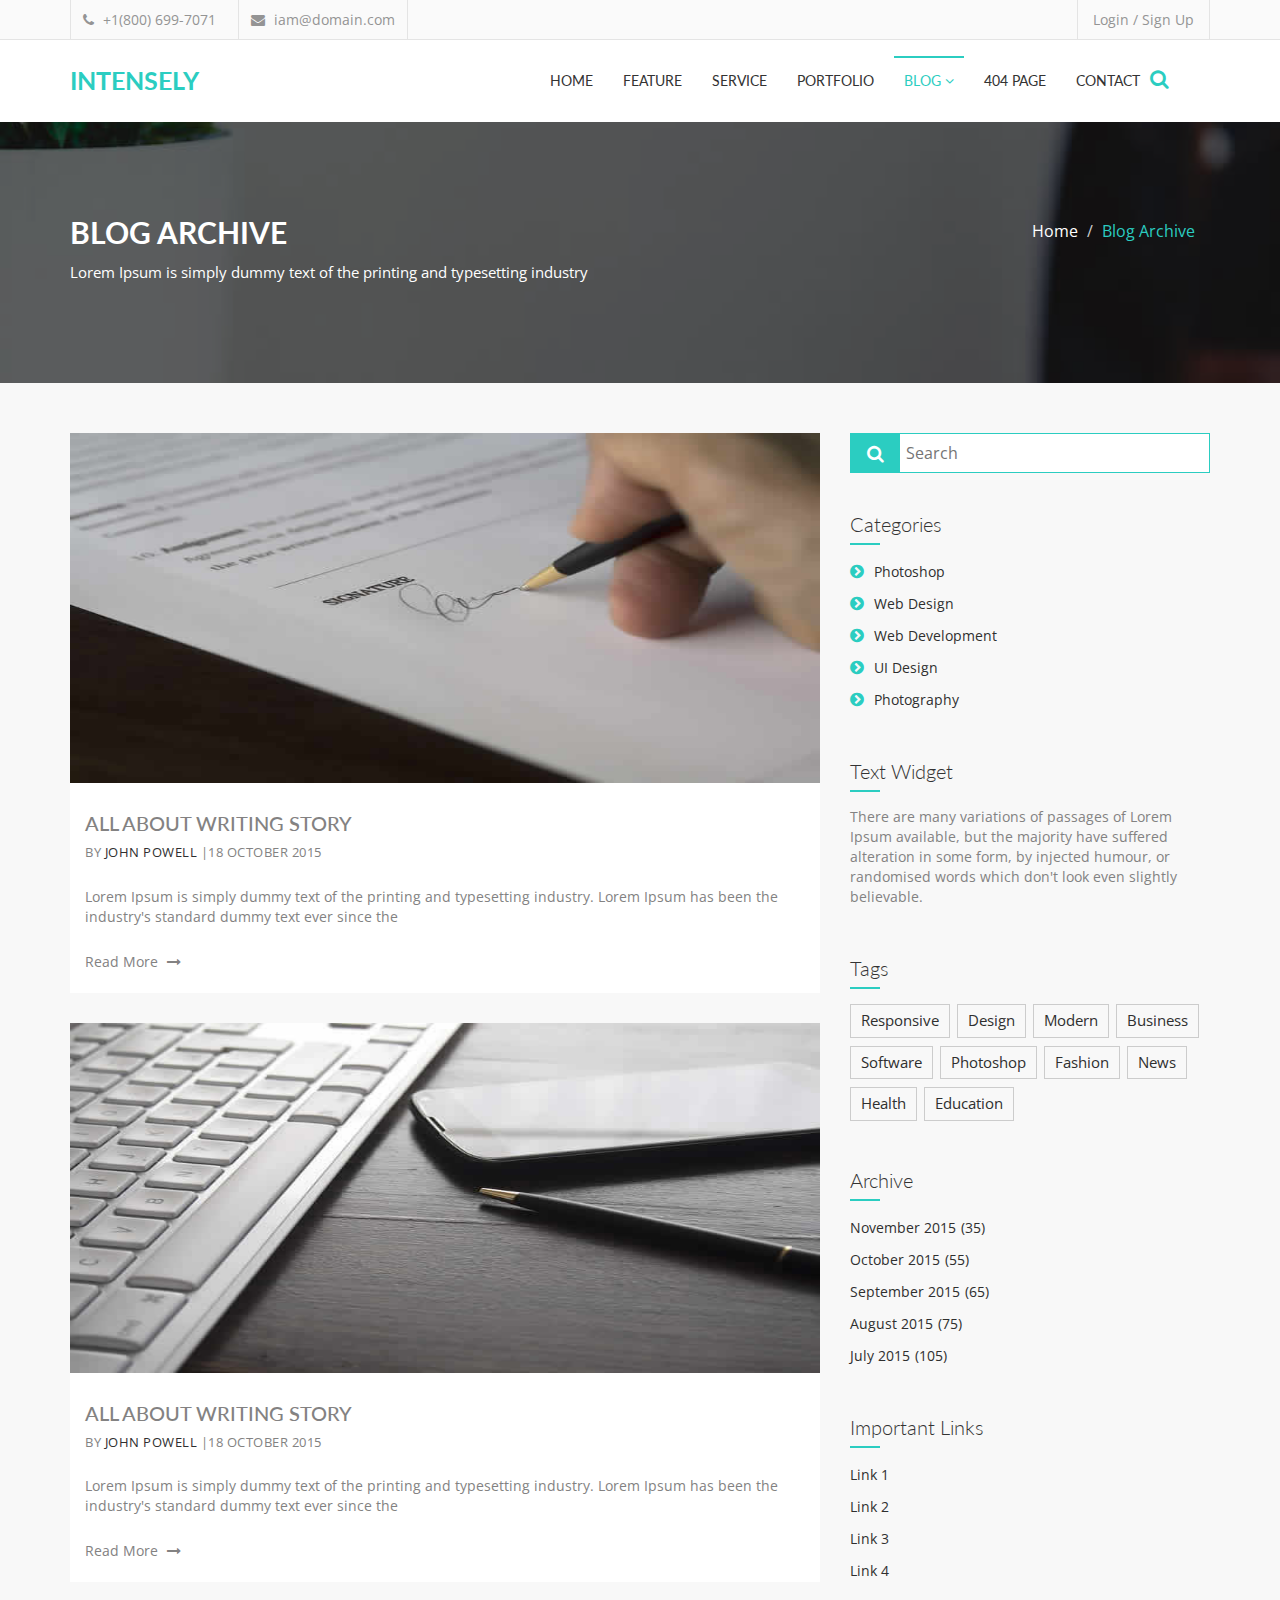
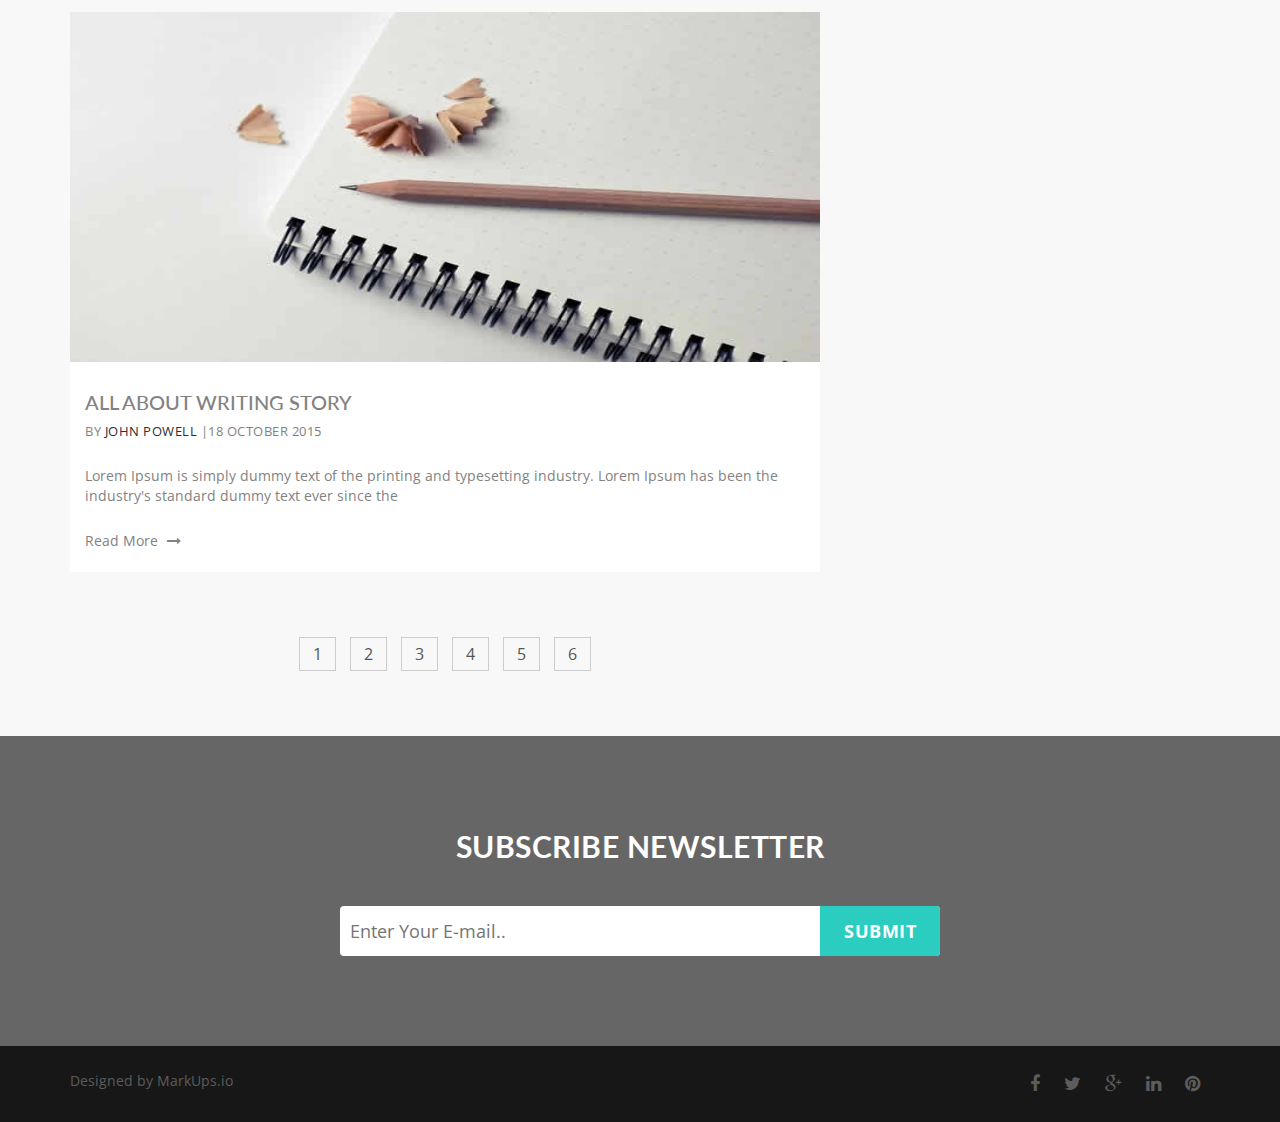
==== blog-archive.html @ a1b6e89f "Add files via upload" ====
<!DOCTYPE html>
<html lang="en">
  <head>
    <meta charset="utf-8">
    <meta http-equiv="X-UA-Compatible" content="IE=edge">
    <meta name="viewport" content="width=device-width, initial-scale=1">
    <!-- The above 3 meta tags *must* come first in the head; any other head content must come *after* these tags -->
    <title>Intensely : Blog Archive</title>
    <!-- Favicon -->
    <link rel="shortcut icon" type="image/icon" href="assets/images/favicon.ico"/>
    <!-- Font Awesome -->
    <link href="assets/css/font-awesome.css" rel="stylesheet">
    <!-- Bootstrap -->
    <link href="assets/css/bootstrap.css" rel="stylesheet">    
    <!-- Slick slider -->
    <link rel="stylesheet" type="text/css" href="assets/css/slick.css"/> 
    <!-- Fancybox slider -->
    <link rel="stylesheet" href="assets/css/jquery.fancybox.css" type="text/css" media="screen" /> 
    <!-- Animate css -->
    <link rel="stylesheet" type="text/css" href="assets/css/animate.css"/>  
    <!-- Bootstrap progressbar  -->
    <link rel="stylesheet" type="text/css" href="assets/css/bootstrap-progressbar-3.3.4.css"/> 
    <!-- Theme color -->
    <link id="switcher" href="assets/css/theme-color/default-theme.css" rel="stylesheet">

    <!-- Main Style -->
    <link href="style.css" rel="stylesheet">

    <!-- Fonts -->

    <!-- Open Sans for body font -->
    <link href='https://fonts.googleapis.com/css?family=Open+Sans' rel='stylesheet' type='text/css'>
    <!-- Lato for Title -->
    <link href='https://fonts.googleapis.com/css?family=Lato' rel='stylesheet' type='text/css'> 
    <!-- HTML5 shim and Respond.js for IE8 support of HTML5 elements and media queries -->
    <!-- WARNING: Respond.js doesn't work if you view the page via file:// -->
    <!--[if lt IE 9]>
      <script src="https://oss.maxcdn.com/html5shiv/3.7.2/html5shiv.min.js"></script>
      <script src="https://oss.maxcdn.com/respond/1.4.2/respond.min.js"></script>
    <![endif]-->
  </head>
  <body>

  <!-- BEGAIN PRELOADER -->
  <div id="preloader">
    <div id="status">&nbsp;</div>
  </div>
  <!-- END PRELOADER -->

  <!-- SCROLL TOP BUTTON -->
  <a class="scrollToTop" href="#"><i class="fa fa-angle-up"></i></a>
  <!-- END SCROLL TOP BUTTON -->

  <!-- Start header -->
  <header id="header">
    <!-- header top search -->
    <div class="header-top">
      <div class="container">
        <form action="">
          <div id="search">
          <input type="text" placeholder="Type your search keyword here and hit Enter..." name="s" id="m_search" style="display: inline-block;">
          <button type="submit">
            <i class="fa fa-search"></i>
          </button>
        </div>
        </form>
      </div>
    </div>
    <!-- header bottom -->
    <div class="header-bottom">
      <div class="container">
        <div class="row">
          <div class="col-md-6 col-sm-6 col-xs-6">
            <div class="header-contact">
              <ul>
                <li>
                  <div class="phone">
                    <i class="fa fa-phone"></i>
                    +1(800) 699-7071
                  </div>
                </li>
                <li>
                  <div class="mail">
                    <i class="fa fa-envelope"></i>
                    iam@domain.com
                  </div>
                </li>
              </ul>
            </div>
          </div>
          <div class="col-md-6 col-sm-6 col-xs-6">
            <div class="header-login">
              <a class="login modal-form" data-target="#login-form" data-toggle="modal" href="#">Login / Sign Up</a>
            </div>
          </div>
        </div>
      </div>
    </div>
  </header>
  <!-- End header -->

  <!-- Start login modal window -->
  <div aria-hidden="false" role="dialog" tabindex="-1" id="login-form" class="modal leread-modal fade in">
    <div class="modal-dialog">
      <!-- Start login section -->
      <div id="login-content" class="modal-content">
        <div class="modal-header">
          <button aria-label="Close" data-dismiss="modal" class="close" type="button"><span aria-hidden="true">×</span></button>
          <h4 class="modal-title"><i class="fa fa-unlock-alt"></i>Login</h4>
        </div>
        <div class="modal-body">
          <form>
            <div class="form-group">
              <input type="text" placeholder="User name" class="form-control">
            </div>
            <div class="form-group">
              <input type="password" placeholder="Password" class="form-control">
            </div>
             <div class="loginbox">
              <label><input type="checkbox"><span>Remember me</span></label>
              <button class="btn signin-btn" type="button">SIGN IN</button>
            </div>                    
          </form>
        </div>
        <div class="modal-footer footer-box">
          <a href="#">Forgot password ?</a>
          <span>No account ? <a id="signup-btn" href="#">Sign Up.</a></span>            
        </div>
      </div>
      <!-- Start signup section -->
      <div id="signup-content" class="modal-content">
        <div class="modal-header">
          <button aria-label="Close" data-dismiss="modal" class="close" type="button"><span aria-hidden="true">×</span></button>
          <h4 class="modal-title"><i class="fa fa-lock"></i>Sign Up</h4>
        </div>
        <div class="modal-body">
          <form>
            <div class="form-group">
              <input placeholder="Name" class="form-control">
            </div>
            <div class="form-group">
              <input placeholder="Username" class="form-control">
            </div>
            <div class="form-group">
              <input placeholder="Email" class="form-control">
            </div>
            <div class="form-group">
              <input type="password" placeholder="Password" class="form-control">
            </div>
            <div class="signupbox">
              <span>Already got account? <a id="login-btn" href="#">Sign In.</a></span>
            </div>
            <div class="loginbox">
              <label><input type="checkbox"><span>Remember me</span><i class="fa"></i></label>
              <button class="btn signin-btn" type="button">SIGN UP</button>
            </div>
          </form>
        </div>
      </div>
    </div>
  </div>
  <!-- End login modal window -->

  <!-- BEGIN MENU -->
  <section id="menu-area">      
    <nav class="navbar navbar-default" role="navigation">  
      <div class="container">
        <div class="navbar-header">
          <!-- FOR MOBILE VIEW COLLAPSED BUTTON -->
          <button type="button" class="navbar-toggle collapsed" data-toggle="collapse" data-target="#navbar" aria-expanded="false" aria-controls="navbar">
            <span class="sr-only">Toggle navigation</span>
            <span class="icon-bar"></span>
            <span class="icon-bar"></span>
            <span class="icon-bar"></span>
          </button>
          <!-- LOGO -->              
          <!-- TEXT BASED LOGO -->
          <a class="navbar-brand" href="index.html">Intensely</a>              
          <!-- IMG BASED LOGO  -->
          <!-- <a class="navbar-brand" href="index.html"><img src="assets/images/logo.png" alt="logo"></a> -->                    
        </div>
        <div id="navbar" class="navbar-collapse collapse">
          <ul id="top-menu" class="nav navbar-nav navbar-right main-nav">
            <li><a href="index.html">Home</a></li>
            <li><a href="feature.html">Feature</a></li>
            <li><a href="service.html">Service</a></li>
            <li><a href="portfolio.html">Portfolio</a></li>
            <li class="dropdown active">
              <a href="#" class="dropdown-toggle" data-toggle="dropdown">Blog <span class="fa fa-angle-down"></span></a>
              <ul class="dropdown-menu" role="menu">
                <li><a href="blog-archive.html">Blog Archive</a></li>                
                <li><a href="blog-single-with-left-sidebar.html">Blog Single with Left Sidebar</a></li>
                <li><a href="blog-single-with-right-sidebar.html">Blog Single with Right Sidebar</a></li>
                <li><a href="blog-single-with-out-sidebar.html">Blog Single with out Sidebar</a></li>           
              </ul>
            </li>
            <li><a href="404.html">404 Page</a></li>               
            <li><a href="contact.html">Contact</a></li>
          </ul>                     
        </div><!--/.nav-collapse -->
        <!-- search icon -->
        <a href="#" id="search-icon">
          <i class="fa fa-search">            
          </i>
        </a>
      </div>     
    </nav>
  </section>
  <!-- END MENU --> 
  
  <!-- Start single page header -->
  <section id="single-page-header">
    <div class="overlay">
      <div class="container">
        <div class="row">
          <div class="col-md-6 col-sm-6 col-xs-12">
            <div class="single-page-header-left">
              <h2>Blog Archive</h2>
              <p>Lorem Ipsum is simply dummy text of the printing and typesetting industry</p>
            </div>
          </div>
          <div class="col-md-6 col-sm-6 col-xs-12">
            <div class="single-page-header-right">
              <ol class="breadcrumb">
                <li><a href="#">Home</a></li>
                <li class="active">Blog Archive</li>
              </ol>
            </div>
          </div>
        </div>
      </div>
    </div>
  </section>
  <!-- End single page header -->
  
  <!-- Start blog archive -->
  <section id="blog-archive">
    <div class="container">
      <div class="row">
        <div class="col-md-12">
          <div class="blog-archive-area">
            <div class="row">
              <div class="col-md-8">
                <div class="blog-archive-left">
                  <!-- Start blog news single -->
                  <article class="blog-news-single">
                    <div class="blog-news-img">
                      <a href="blog-single-with-right-sidebar.html"><img src="assets/images/blog-img-1.jpg" alt="image"></a>
                    </div>
                    <div class="blog-news-title">
                      <h2><a href="blog-single-with-right-sidebar.html">All about writing story</a></h2>
                      <p>By <a class="blog-author" href="#">John Powell</a> <span class="blog-date">|18 October 2015</span></p>
                    </div>
                    <div class="blog-news-details">
                      <p>Lorem Ipsum is simply dummy text of the printing and typesetting industry. Lorem Ipsum has been the industry's standard dummy text ever since the</p>
                      <a class="blog-more-btn" href="blog-single-with-right-sidebar.html">Read More <i class="fa fa-long-arrow-right"></i></a>
                    </div>
                  </article>
                  <!-- Start blog news single -->
                  <article class="blog-news-single">
                    <div class="blog-news-img">
                      <a href="blog-single-with-right-sidebar.html"><img src="assets/images/blog-img-2.jpg" alt="image"></a>
                    </div>
                    <div class="blog-news-title">
                      <h2><a href="blog-single-with-right-sidebar.html">All about writing story</a></h2>
                      <p>By <a class="blog-author" href="#">John Powell</a> <span class="blog-date">|18 October 2015</span></p>
                    </div>
                    <div class="blog-news-details">
                      <p>Lorem Ipsum is simply dummy text of the printing and typesetting industry. Lorem Ipsum has been the industry's standard dummy text ever since the</p>
                      <a class="blog-more-btn" href="blog-single-with-right-sidebar.html">Read More <i class="fa fa-long-arrow-right"></i></a>
                    </div>
                  </article>
                  <!-- Start blog news single -->
                  <article class="blog-news-single">
                    <div class="blog-news-img">
                      <a href="blog-single-with-right-sidebar.html"><img src="assets/images/blog-img-3.jpg" alt="image"></a>
                    </div>
                    <div class="blog-news-title">
                      <h2><a href="blog-single-with-right-sidebar.html">All about writing story</a></h2>
                      <p>By <a class="blog-author" href="#">John Powell</a> <span class="blog-date">|18 October 2015</span></p>
                    </div>
                    <div class="blog-news-details">
                      <p>Lorem Ipsum is simply dummy text of the printing and typesetting industry. Lorem Ipsum has been the industry's standard dummy text ever since the</p>
                      <a class="blog-more-btn" href="blog-single-with-right-sidebar.html">Read More <i class="fa fa-long-arrow-right"></i></a>
                    </div>
                  </article>
                  <!-- Start blog pagination -->
                  <div class="blog-pagination">
                    <ul class="pagination-nav">
                      <li><a href="#">1</a></li>
                      <li><a href="#">2</a></li>
                      <li><a href="#">3</a></li>
                      <li><a href="#">4</a></li>
                      <li><a href="#">5</a></li>
                      <li><a href="#">6</a></li>
                    </ul>
                  </div>
                </div>
              </div>
              <div class="col-md-4">
                <aside class="blog-side-bar">
                  <!-- Start sidebar widget -->
                  <div class="sidebar-widget">
                    <!-- Start blog search -->
                    <form>                    
                      <div class="search-group">                        
                        <button type="button" class="blog-search-btn"><span class="fa fa-search"></span></button>
                        <input type="search" placeholder="Search">
                      </div>                    
                    </form>
                    <!-- End blog search -->                                
                  </div>
                  <!-- Start sidebar widget -->
                  <div class="sidebar-widget">
                    <h4 class="widget-title">Categories</h4>
                    <ul class="widget-catg">                      
                      <li><a href="#">Photoshop</a></li>
                      <li><a href="#">Web Design</a></li>
                      <li><a href="#">Web Development</a></li>
                      <li><a href="#">UI Design</a></li>
                      <li><a href="#">Photography</a></li>
                    </ul>
                  </div>
                  <!-- Start sidebar widget -->
                  <div class="sidebar-widget">
                    <h4 class="widget-title">Text Widget</h4>
                    <p>There are many variations of passages of Lorem Ipsum available, but the majority have suffered alteration in some form, by injected humour, or randomised words which don't look even slightly believable.</p>
                  </div>
                  <!-- Start sidebar widget -->
                  <div class="sidebar-widget">
                    <h4 class="widget-title">Tags</h4>
                    <div class="tag-cloud">
                      <a href="#">Responsive</a>
                      <a href="#">Design</a>
                      <a href="#">Modern</a>
                      <a href="#">Business</a>
                      <a href="#">Software</a>
                      <a href="#">Photoshop</a>
                      <a href="#">Fashion</a>                      
                      <a href="#">News</a>
                      <a href="#">Health</a>
                      <a href="#">Education</a>
                    </div>
                  </div>
                  <!-- Start sidebar widget -->
                  <div class="sidebar-widget">
                    <h4 class="widget-title">Archive</h4>
                    <ul class="widget-archive">
                      <li><a href="#">November 2015<span>(35)</span></a></li>
                      <li><a href="#">October 2015<span>(55)</span></a></li>
                      <li><a href="#">September 2015<span>(65)</span></a></li>
                      <li><a href="#">August 2015<span>(75)</span></a></li>
                      <li><a href="#">July 2015<span>(105)</span></a></li>
                    </ul>
                  </div>
                  <!-- Start sidebar widget -->
                  <div class="sidebar-widget">
                    <h4 class="widget-title">Important Links</h4>
                    <ul>
                      <li><a href="#">Link 1</a></li>
                      <li><a href="#">Link 2</a></li>
                      <li><a href="#">Link 3</a></li>
                      <li><a href="#">Link 4</a></li>
                    </ul>
                  </div>
                </aside>
              </div>
            </div>
          </div>
        </div>
      </div>
    </div>  
  </section>
  <!-- End blog archive -->

  <!-- Start subscribe us -->
  <section id="subscribe">
    <div class="subscribe-overlay">
      <div class="container">
        <div class="row">
          <div class="col-md-12">
            <div class="subscribe-area">
              <h2>Subscribe Newsletter</h2>
              <form action="" class="subscrib-form">
                <input type="text" placeholder="Enter Your E-mail..">
                <button class="subscribe-btn" type="submit">Submit</button>
              </form>
            </div>
          </div>
        </div>
      </div>
    </div>
  </section>
  <!-- End subscribe us -->

  <!-- Start footer -->
  <footer id="footer">
    <div class="container">
      <div class="row">
        <div class="col-md-6 col-sm-6">
          <div class="footer-left">
            <p>Designed by <a href="http://www.markups.io/">MarkUps.io</a></p>
          </div>
        </div>
        <div class="col-md-6 col-sm-6">
          <div class="footer-right">
            <a href="index.html"><i class="fa fa-facebook"></i></a>
            <a href="#"><i class="fa fa-twitter"></i></a>
            <a href="#"><i class="fa fa-google-plus"></i></a>
            <a href="#"><i class="fa fa-linkedin"></i></a>
            <a href="#"><i class="fa fa-pinterest"></i></a>
          </div>
        </div>
      </div>
    </div>
  </footer>
  <!-- End footer -->

  <!-- jQuery library -->
  <script src="https://ajax.googleapis.com/ajax/libs/jquery/1.11.3/jquery.min.js"></script>    
  <!-- Include all compiled plugins (below), or include individual files as needed -->
  <!-- Bootstrap -->
  <script src="assets/js/bootstrap.js"></script>
  <!-- Slick Slider -->
  <script type="text/javascript" src="assets/js/slick.js"></script>    
  <!-- mixit slider -->
  <script type="text/javascript" src="assets/js/jquery.mixitup.js"></script>
  <!-- Add fancyBox -->        
  <script type="text/javascript" src="assets/js/jquery.fancybox.pack.js"></script>
 <!-- counter -->
  <script src="assets/js/waypoints.js"></script>
  <script src="assets/js/jquery.counterup.js"></script>
  <!-- Wow animation -->
  <script type="text/javascript" src="assets/js/wow.js"></script> 
  <!-- progress bar   -->
  <script type="text/javascript" src="assets/js/bootstrap-progressbar.js"></script>  
    
   
  <!-- Custom js -->
  <script type="text/javascript" src="assets/js/custom.js"></script>
    
  </body>
</html>
---- assets/css/theme-color/default-theme.css ----
/*=======================================
Template Design By MarkUps.
Author URI : http://www.markups.io/
========================================*/
.login:hover,
.login:focus{
  background-color: #2bcdc1; 
}

.navbar-brand {
  color: #2bcdc1 !important; 
}

.navbar-brand:hover,
.navbar-brand:focus{
  color: #2bcdc1 !important;  
}

.navbar-default .navbar-nav > li > a:hover,
.navbar-default .navbar-nav > li > a:focus {
  color: #2bcdc1 !important;  
}

.navbar-default .navbar-nav > .active > a,
.navbar-default .navbar-nav > .active > a:hover,
.navbar-default .navbar-nav > .active > a:focus {
  color: #2bcdc1;
}

.main-nav > li > a:hover::before,
.navbar-default .navbar-nav > .active > a::before,
.navbar-default .navbar-nav > .open > a:hover::before {
  background-color: #2bcdc1; 
}

.main-nav .dropdown:hover .dropdown-toggle{ 
  color: #2bcdc1; 
}

.main-nav .dropdown:hover .dropdown-toggle::before{
  background-color: #2bcdc1;
  color: #2bcdc1; 
}

.navbar-default .navbar-nav > .open > a, 
.navbar-default .navbar-nav > .open > a:hover, 
.navbar-default .navbar-nav > .open > a:focus {  
  color: #2bcdc1;
}

.navbar-nav > li > .dropdown-menu {
  border-top: 2px solid #2bcdc1;  
}

.navbar-nav > li > .dropdown-menu > li > a:hover,
.navbar-nav > li > .dropdown-menu > li > a:focus{ 
  color: #2bcdc1;
}

.main-slider .slick-prev:hover,
.main-slider .slick-next:hover{
  background-color: #2bcdc1;
}

.main-slider .slick-dots li button::before {
  color: #2bcdc1;    
}

.read-more-btn:hover,
.read-more-btn:focus{
  background-color: #2bcdc1;  
}

.title-area .title {
  color: #2bcdc1;  
}

.single-feature .feature-icon {
  color: #2bcdc1;
}

.feat-title{
  color: #2bcdc1;
}

.our-skill h3{
  color: #2bcdc1;
}

.our-skill h3::after {
  background-color: #2bcdc1;
}

.our-skill-content .progress-bar {
  background-color: #2bcdc1;    
}

.why-choose-us h3{
  color: #2bcdc1;  
}

.why-choose-us h3::after {
  background-color: #2bcdc1;  
}

.panel-title > a:hover,
.panel-title > a:focus{
  color: #2bcdc1;
}

.single-counter .counter-label::after {
  background-color: #2bcdc1;  
}

.price-title {
  background-color: #2bcdc1;
}

.purchase-btn:hover,
.purchase-btn:focus{
  background-color: #2bcdc1;
  border-color: #2bcdc1;  
}

.featured-price .price-header{
  background-color: #2bcdc1;
}

.featured-price .purchase-btn{
  background-color: #2bcdc1;
  border-color: #2bcdc1;
}

.team-member-img {  
  border: 2px solid #2bcdc1;  
}

.single-team-member:hover{
  border: 2px solid #2bcdc1;
}

.single-team-member:hover .team-member-link{
  background-color: #2bcdc1;  
}

.team-member-link {
  border: 2px solid #2bcdc1;
}

.testimonial-content h6 span {
  color: #2bcdc1;
}

.testimonial-slider .slick-dots li {
  border: 1px solid #2bcdc1; 
}

.blog-news-title h2>a:hover{
  color: #2bcdc1;  
}

.blog-news-title .blog-author:hover{
  color: #2bcdc1;
}

.blog-more-btn:hover,
.blog-more-btn:focus{
  color: #2bcdc1;  
}

.subscribe-btn {
  background-color: #2bcdc1;
}

.scrollToTop {
  background-color: #2bcdc1;
}

.scrollToTop:hover,
.scrollToTop:focus{
  color: #2bcdc1;
  border: 1px solid #2bcdc1; 
}

.portfolio-menu ul li:hover,
.portfolio-menu ul li.active{
  background-color: #2bcdc1;
  border-color: #2bcdc1; 
}

.single-item-content::after {
  border: 4px solid #2bcdc1;  
}

.view-icon:hover{
  color: #2bcdc1;
}

.pagination-nav li a:hover,
.pagination-nav li a:focus { 
  background-color: #2bcdc1;
  border-color: #2bcdc1; 
}

.sidebar-widget ul>li>a:hover{
  color: #2bcdc1;
}

.search-group .blog-search-btn {
  background-color: #2bcdc1;  
}

.search-group input[type="search"] {  
  border: 1px solid #2bcdc1;  
}

.search-group input[type="search"]:focus{
  border-color: #2bcdc1;
}

.widget-title::after {
  background-color: #2bcdc1;  
}

.widget-catg li{
  color: #2bcdc1;
}

.widget-catg li a:hover,
.widget-catg li a:focus{
  color: #2bcdc1; 
}

.tag-cloud a:hover,
.tag-cloud a:focus{
  background-color: #2bcdc1;
  border-color: #2bcdc1;  
}

.widget-archive li a:hover,
.widget-archive li a:focus{
  color: #2bcdc1;
}

.blog-single-tag a:hover,
.blog-single-tag a:focus {
  color: #2bcdc1;  
}

.blog-single-social a:hover,
.blog-single-social a:focus {  
  color: #2bcdc1;
  border-color: #2bcdc1;
}

.blog-navigation-prev a>span{
  color: #2bcdc1;  
}

.blog-navigation-next a>span{
  color: #2bcdc1;  
}

.comments-form .form-control:focus {
  border-color: #2bcdc1;  
}

.comments-box-area h2::after {
  background-color: #2bcdc1;
}

.comment-btn:hover{
  background-color: #2bcdc1;
  border-color: #2bcdc1;  
}

.contact-area-left h4::after {
  background-color: #2bcdc1;
}

#login-content .form-control:focus {
  border-color: #2bcdc1;  
}

.loginbox .signin-btn {
  background-color: #2bcdc1;  
}

.footer-box a:hover,
.footer-box a:focus{
  color: #2bcdc1;
}

#signup-content .modal-title {
  color: #2bcdc1;
}

#signup-content .form-control:focus {
  border-color: #2bcdc1;  
}

.signupbox span a:hover{
  color: #2bcdc1; 
}

.navbar-default .navbar-toggle {
  border-color: #2bcdc1;
}

.navbar-default .navbar-toggle .icon-bar {
  background-color: #2bcdc1;
}

#search-icon {
  color: #2bcdc1;  
}

#login-content .modal-title {
  color: #2bcdc1;
}

.service-icon {
  color: #2bcdc1;
}

.footer-left p a:hover{
  color: #2bcdc1;
}

.footer-right a:hover{
  color: #2bcdc1;
}

.single-page-header-right .breadcrumb li{
  color: #2bcdc1;
}

.error-title {
  background-color: #2bcdc1;
  border: 2px solid #2bcdc1;  
}

.error-content span {
  color: #2bcdc1; 
}

.error-content .error-home {
  background-color: #2bcdc1;  
}
/*=======================================
Template Design By MarkUps.
Author URI : http://www.markups.io/
========================================*/
---- style.css ----
/*
Template Name: Intensely
Author: MarkUps
Author URI: http://www.markups.io/
Description: Intensely - Multipurpose Business HTML5 Template.
Version: 1.0
Tags: light, white, single page, multipurpose, multi page, custom-colors, Bootstrap, responsive, html5, css3
*/


/* Table of Content
==================================================
#BASIC TYPOGRAPHY
#HEADER	
#MENU 
#SLIDER
#FEATURES
#ABOUT
#COUNTER 
#SERVICE
#PRICING TABLE
#TESTIMONIAL
#PRICING TABLE
#OUR TEAM
#TESTIMONIAL
#CLIENTS BRAND
#LATEST NEWS
#SUBSCRIBE US
#FOOTER
#PORTFOLIO PAGE
#BLOG PAGE
#CONTACT PAGE
#ERROR PAGE
#RESPONSIVE STYLE
*/


/*--------------------*/
/* BASIC TYPOGRAPHY */
/*--------------------*/

body,html{
  		
}

body {
	font-family: 'Open Sans', sans-serif;
	font-size: 16px;
	overflow-x: hidden !important;
	color: #838282;
}

ul{
	padding: 0;
	margin: 0;
	list-style: none;
}

a{ 
	text-decoration: none;
	color: #2f2f2f;  
}

a:focus{
	outline: none;
	text-decoration: none;
}

h1,h2,h3,h4,h5,h6{
	font-family: 'Lato', sans-serif;
}

h2 {
	color: #fff;  
	font-size: 30px;
	font-weight: 700;
	line-height: 40px;
	margin: 0;
	padding-bottom: 10px;  
}

img{
 border:none;
}

/* Preloader */

#preloader {
  position: fixed;
  top:0;
  left:0;
  right:0;
  bottom:0;
  background-color:#fff; /* change if the mask should have another color then white */
  z-index:99999; /* makes sure it stays on top */ 
}

#status {
  width:200px;
  height:200px;
  position:absolute;
  left:50%; /* centers the loading animation horizontally one the screen */
  top:50%; /* centers the loading animation vertically one the screen */
  background-image:url(assets/images/loader.gif); /* path to your loading animation */
  background-repeat:no-repeat;
  background-position:center;
  margin:-100px 0 0 -100px; /* is width and height divided by two */
}

/*scrol to top*/

.scrollToTop {
  bottom: 60px;
  border-radius: 4px;
  display: none;
  font-size: 32px;
  line-height: 45px;
  font-weight: bold;
  height: 50px;
  position: fixed;
  right: 50px;
  text-align: center;
  text-decoration: none;
  width: 50px;
  z-index: 999;
  color: #fff;    
  -webkit-transition: all 0.5s;
  -moz-transition: all 0.5s;
  -ms-transition: all 0.5s;
  -o-transition: all 0.5s;
  transition: all 0.5s;
}

.scrollToTop:hover,
.scrollToTop:focus{
  background-color: #fff;
  text-decoration: none;
  outline: none;
}

/*--------------------*/
/* HEADER */
/*--------------------*/

#header{
	float: left;
	display: inline;
	width: 100%;
}

.header-top{
	background-color: #333;
	display: none;
	float: left;
	width: 100%;
	padding: 20px 0;	
}

#search{
	margin: 0 auto;
	width: 70%;
}

#search input {
  background-color: inherit;
  border: medium none;
  color: #fff;
  float: left;
  height: 100%;
  text-align: center;
  width: 95%;
}

#search button[type="submit"] {
  background: inherit;
  border: medium none;
  color: #fff;
  height: 20px;
  width: 30px;
}

#search-icon { 
  font-size: 20px;
  height: 35px;
  line-height: 35px;
  position: absolute;
  right: 8%;
  text-align: center;
  top: 20px;
  width: 35px;
}

.header-bottom{
	background-color: rgba(0, 0, 0, 0.02);
	border-bottom: 1px solid #e4e4e4;
	color: #949494;
	font-size: 12px;
	height: 40px;
	display: inline;
	float: left;
	width: 100%;
	overflow: hidden;
	padding: 0 15px;
	transition: all 0.3s ease 0s;
}

.header-contact{
	display: inline;
	float: left;
	width: 100%;
}

.header-contact ul{}
.header-contact ul li {
  border-left: 1px solid #e4e4e4;
  display: inline-block;
  float: left;
  margin-right: 10px;
  padding: 10px 12px;
}

.header-contact ul li:last-child{
	border-right: 1px solid #e4e4e4;
}

.phone{
	font-size: 14px;
}

.phone i{
	margin-right: 5px; 
}

.mail{
	font-size: 14px;
}
.mail i{
	margin-right: 5px; 
}

.header-login{
	display: inline;
	float: left;
	text-align: right;
	width: 100%;
}

.login {
  border-left: 1px solid #e4e4e4;
  border-right: 1px solid #e4e4e4;
  color: #949494;
  display: inline-block;
  font-size: 14px;
  line-height: 20px;
  padding: 10px 15px;
  text-decoration: none;
  -webkit-transition: all 0.5s;
  -o-transition: all 0.5s;
  transition: all 0.5s;
}

.login:hover,
.login:focus{	
	color: #fff;
	text-decoration: none;
	outline: none;
}

/*login modal window*/

#login-form {
  background-color: rgba(0, 0, 0, 0.7);  
}

#login-form .modal-dialog {
  margin: 130px auto;
  width: 400px;
}

#login-content {
  border-radius: 0;
}

#login-content .modal-title {  
  font-size: 20px;
}

#login-content .modal-title i{
  margin-right: 5px;
}

#login-content .form-group input{
  height: 35px;
  border-radius: 0;
}

#login-content .form-control:focus { 
  box-shadow: none;  
}

.loginbox label {
  float: left;
  width: 100%;
}

.loginbox label input{
  float: left;
  margin-right: 5px;
}

.loginbox label span {
  font-weight: normal;
}

.loginbox .signin-btn { 
  border-radius: 0;
  margin-top: 10px;
  color: #fff;
}

.footer-box {
  text-align: left;
  font-size: 15px;
}

.footer-box a:hover,
.footer-box a:focus{  
  text-decoration: none;
  outline: none;
}

#signup-content {
  display: none;
}

#signup-content {
  border-radius: 0;
}

#signup-content .modal-title {  
  font-size: 20px;
}

#signup-content .modal-title i{
  margin-right: 5px;
}

#signup-content .form-group input{
  height: 35px;
  border-radius: 0;
}

#signup-content .form-control:focus {  
  box-shadow: none;  
}

.signupbox span {
  display: inline-block;
  font-size: 15px;
  margin-bottom: 10px;
}

.signupbox span a:hover{
  text-decoration: none;
  outline: none;
}

/*--------------------*/
/* MENU */
/*--------------------*/

#menu-area{
	background-color: #fff;
	display: inline;
	float: left;
	width: 100%;
	position: relative;	
}

#menu-area #navbar {  
  padding-right: 70px;
}

#menu-area .navbar-default {
  background-color: #fff;
  border-color: #fff;
  margin-bottom: 0;
}

.navbar-brand {
  font-family: "Lato",sans-serif;
  font-size: 25px;
  font-weight: bold;
  margin-top: 14px;
  text-transform: uppercase;
}

.navbar-brand:hover,
.navbar-brand:focus{	
	text-decoration: none;
	outline: none;
}

.navbar-brand > img {
  display: block;
  margin-top: -5px;
}

.main-nav li {
  padding: 15px 0;
  position: relative;
  margin: 0 5px;
}

.navbar-default .navbar-nav > li > a {
  color: #333;
  display: inline-block !important;
  font-family: "Lato",sans-serif;
  font-size: 14px;
  padding-left: 10px;
  padding-right: 10px;
  text-transform: uppercase;
  width: 100%;
}

.navbar-default .navbar-nav > li > a:hover,
.navbar-default .navbar-nav > li > a:focus {
	border-top: 0px solid #4396ff;
	background: none;
}

.navbar-default .navbar-nav > .active > a,
.navbar-default .navbar-nav > .active > a:hover,
.navbar-default .navbar-nav > .active > a:focus {
  background-color: transparent;  
}

.navbar-nav > li > a::before {
  background-color: transparent;
  content: "";
  height: 2px;
  left: 0;
  position: absolute;
  top: 0;  
  -webkit-transition: all 0.3s ease-in-out 0s;
  -o-transition: all 0.3s ease-in-out 0s;
  transition: all 0.3s ease-in-out 0s;
  width: 0;
}

.main-nav > li > a:hover::before,
.navbar-default .navbar-nav > .active > a::before,
.navbar-default .navbar-nav > .open > a:hover::before {
  width: 100%;
}

.main-nav .dropdown:hover .dropdown-toggle::before{	
	width: 100%;
}

.navbar-default .navbar-nav > .open > a, 
.navbar-default .navbar-nav > .open > a:hover, 
.navbar-default .navbar-nav > .open > a:focus {
  background-color: transparent; 
}

.navbar-nav > li > .dropdown-menu li {
  padding: 0;
}

.navbar-nav > li > .dropdown-menu > li > a {
	color: #333;
	font-family: "Lato",sans-serif;
	font-size: 14px;
	padding: 8px 20px;
	text-transform: uppercase;
	-webkit-transition: all 0.5s;
	-o-transition: all 0.5s;
	transition: all 0.5s;
}

.navbar-nav > li > .dropdown-menu > li > a:hover,
.navbar-nav > li > .dropdown-menu > li > a:focus{
	background-color: transparent;	
}


/*--------------------*/
/* SLIDER */
/*--------------------*/


#slider{
	display: inline;
	float: left;
	width: 100%;
}

.main-slider {
  display: inline;
  float: left;
  height: 600px;
  margin-bottom: 0;
  width: 100%;
}
.main-slider .slick-list {  
  height: 100%;  
}

.single-slide{
	float: left;
	display: inline;
	width: 100%;
}

.single-slide img{
	width: 100%;
}

.slide-content {
  background-color: rgba(0, 0, 0, 0.6);
  height: 100%;
  left: 0;
  position: absolute;
  top: 0;
  width: 100%;
}

.main-slider .slick-prev {
  left: 23px;
}

.main-slider .slick-next {
  right: 20px;
}

.main-slider .slick-prev,
.main-slider .slick-next {
  background-color: rgba(0,0,0,0.5);
  top: 48%;
  height: 50px;
  width: 50px;
  z-index: 999;
  -webkit-transition: all 0.5s;
  -o-transition: all 0.5s;
  transition: all 0.5s;
}

.main-slider .slick-prev::before {
  content: "\f104";
  font-family: fontAwesome;
  font-size: 30px;
}

.main-slider .slick-next::before {
  content: "\f105";
  font-family: fontAwesome;
  font-size: 30px;
}

.main-slider .slick-dots {
  bottom: 10px;  
}

.main-slider .slick-dots li {
  background-color: rgba(0, 0, 0, 0.6);
  border-radius: 50%;
}

.main-slider .slick-dots li button::before {
  font-size: 25px;
  line-height: 21px;
}

.slide-article {
  display: inline;
  float: left;
  padding-left: 20px;
  padding-right: 20px;
  padding-top: 150px;
  width: 100%;
}

.slide-article h1 {
  color: #fff;
  font-size: 45px;
  font-weight: bold;
  line-height: 55px;
  margin-bottom: 25px;
  text-transform: uppercase;
}

.slide-article p {
  color: #fff;
  margin-bottom: 50px;
}

.read-more-btn{
	color: #fff;
	border: 1px solid #fff;
	display: inline-block;
	padding: 12px 22px;
	font-weight: 700px;
	font-size: 16px;	
	-webkit-transition: all 0.5s;
	-o-transition: all 0.5s;
	transition: all 0.5s;
}

.read-more-btn:hover,
.read-more-btn:focus{
	color: #fff;
	text-decoration: none;
	outline: none;
}

.slider-img{
	display: inline;
	float: left;
	padding: 0 30px;
	width: 100%; 
}

/*--------------------*/
/* FEATURE */
/*--------------------*/

#feature{
	background-color: #fff;
	display: inline;
	float: left;
	padding: 70px 0;
	width: 100%;
}

.title-area {
  display: inline;
  float: left;
  padding: 0 150px;
  text-align: center;
  width: 100%;
}

.title-area .title {	
	font-size: 35px;
	font-weight: 700;
	line-height: 35px;
	text-transform: uppercase;
}

.title-area .line {
  background-color: #777;
  display: inline-block;
  height: 2px;
  width: 60px;
}

.title-area p {
  color: #777777;
  line-height: 25px;
  margin-top: 20px;
}

.feature-content {
  display: inline;
  float: left;
  width: 100%;
  margin-top: 50px;
}

.single-feature{
	display: inline;
	float: left;
	margin-bottom: 40px;
	width: 100%;
}

.single-feature:hover .feature-icon{
	color: #444;
}

.single-feature .feature-icon {
  font-size: 35px;
  -webkit-transition: all 0.5s;
  -o-transition: all 0.5s;
  transition: all 0.5s;
}

.feat-title{
	font-weight: normal;
	font-size: 20px;
	-webkit-transition: all 0.5s;
	-o-transition: all 0.5s;
	transition: all 0.5s;
}

.single-feature:hover .feat-title{
	color: #444;
}

.single-feature p {
  color: #555;
  font-size: 15px;
}

/*--------------------*/
/* ABOUT */
/*--------------------*/

#about{
	background-color: #f8f8f8;
	display: inline;
	float: left;
	padding: 70px 0;
	width: 100%;
}

.about-content {
	display: inline;
	float: left;
	margin-top: 50px;
	width: 100%;
}

.our-skill{
	display: inline;
	float: left;
	width: 100%;
}

.our-skill h3{	
	position: relative;
}

.our-skill h3::after {
  content: "";
  height: 2px;
  left: 0;
  position: absolute;
  top: 40px;
  width: 65px;
}

.our-skill-content{
	display: inline;
	float: left;
	width: 100%;
	margin-top: 50px;
}

.our-skill-content p{
	margin-bottom: 32px;
}

.our-skill-content .progress {
  background-color: #f5f5f5;
  height: 30px; 
  border-radius: 0;
  margin-bottom: 24px;
}

.our-skill-content .progressbar-back-text,
.our-skill-content .progressbar-front-text {
  font-size: 14px;
  height: 100%;
  line-height: 30px;  
}

.progress-title {
  font-size: 15px;
  font-weight: bold;
  left: 20px;
  line-height: 29px;
  position: absolute;
  text-transform: uppercase;
  top: 0;
}

.why-choose-us{
	display: inline;
	float: left;
	width: 100%;
}

.why-choose-us h3{	
	position: relative;
}

.why-choose-us h3::after {
  content: "";
  height: 2px;
  left: 0;
  position: absolute;
  top: 40px;
  width: 65px;
}

.why-choose-group{
	margin-top: 50px;
}

.panel-group .panel {  
  border-radius: 0px;
}

.panel-default > .panel-heading {
  background-color: #fff;
  border-color: #ddd;
  border-radius: 0;
  color: #333;
  padding: 0;
}

.panel-title > a {
	color: #222;
  display: block;
  padding: 10px 15px;
}

.panel-title > a:hover,
.panel-title > a:focus{
 	text-decoration: none;
 	outline: none;
}

.panel-title > a span {
  float: right;
  font-size: 20px;
}

.why-choose-group .panel-body p {
  color: #555;
  font-size: 15px;
  line-height: 22px;
}

.why-choose-img {
  display: inline-block;
  float: left;
  margin-right: 14px;
  margin-bottom: 3px;
  width: 20%;
}

.six-sec-ease-in-out {
    -webkit-transition: width 6s ease-in-out;
    -moz-transition: width 6s ease-in-out;
    -ms-transition: width 6s ease-in-out;
    -o-transition: width 6s ease-in-out;
    transition: width 6s ease-in-out;
}

/*--------------------*/
/* COUNTER */
/*--------------------*/

#counter{
	background-attachment: fixed !important;
	background-image: url("assets/images/counter-bg.jpg");
	background-repeat: repeat;
	background-size: cover;
	color: #ffffff;
	display: inline;
	float: left;
	width: 100%;
}

.counter-overlay{
	background: rgba(15, 22, 30, 0.5) none repeat scroll 0 0;
	color: #ffffff;
	display: inline;
	float: left;
	padding: 90px 0;
	width: 100%;
}

.counter-area{
	display: inline;
	float: left;
	width: 100%;
}

.single-counter{
	display: inline;
	float: left;
	text-align: center;
	width: 100%;
}

.single-counter .counter-icon{
	display: inline;
	float: left;
	width: 100%;
	color: #fff;
	font-size: 30px;
}

.single-counter .counter-no {
  color: #fff;
  display: inline;
  float: left;
  font-size: 45px;
  font-weight: bold;
  text-align: center;
  width: 100%;
  line-height: 60px;
  margin-top: 10px;
  margin-bottom: 10px;
}

.single-counter .counter-label {
  color: #fff;
  display: inline;
  float: left;
  font-size: 20px;
  width: 100%;
}

.single-counter .counter-label::after {
  content: "";
  height: 2px;
  margin: 8px auto;
  width: 35px;
  display: block;
}


/*--------------------*/
/* SERVICE */
/*--------------------*/

#service{
	background-color: #fff;
	display: inline;
	float: left;
	padding: 70px 0;
	width: 100%;
}

.service-content{
	display: inline;
	float: left;
	margin-top: 50px;
	width: 100%;
}

.single-service {
  display: inline;
  float: left;
  margin-bottom: 30px;
  padding-left: 80px;
  position: relative;
  width: 100%;
}

.service-icon {	
  font-size: 50px;
  height: 60px;
  left: 0;
  line-height: 50px;
  position: absolute;
  top: 10px;
  width: 60px;
  -webkit-transition: all 0.5s ease 0s;
  -o-transition: all 0.5s ease 0s;
  transition: all 0.5s ease 0s;
}

.single-service:hover .service-icon{
	color: #222;
}

.service-title{
	color: #222;
	font-size: 20px;
	font-weight: 300;
	text-transform: uppercase;
	transition: all 0.5s ease 0s;
}

.single-service p {
  font-size: 14px;
  line-height: 25px;
}


/*--------------------*/
/* PRICING TABLE */
/*--------------------*/


#pricing-table{
	background-color: #f8f8f8;
	display: inline;
	float: left;
	padding: 70px 0;
	width: 100%;
}

.pricing-table-content{
	display: inline;
	float: left;
	margin-top: 50px;
	width: 100%;
}

.single-table-price {
  background-color: #fff;
  display: inline;
  float: left;
  text-align: center;
  width: 100%;
  border: 1px solid #ccc;
}

.price-header {
  background-color: #383838;
  color: #ccc;
  display: inline;
  float: left;
  width: 100%;
}

.price-title {  
  color: #fff;
  display: inline-block;
  font-size: 15px;
  margin-top: -5px;
  min-width: 150px;
  padding: 5px 15px;
  text-transform: uppercase;
}

.price {
  color: #fff;
  display: inline;
  float: left;
  font-size: 40px;
  font-weight: normal;
  padding: 15px;
  width: 100%;
}

.price .price-up{
	font-size: 60%;
}

.price .price-down{
	font-size: 14px;
	text-transform: uppercase;
}

.price-article{
	display: inline;
	float: left;
	padding: 0 20px;
	width: 100%;
}

.price-article ul li {
  border-bottom: 1px solid #ccc;
  color: #555;
  padding: 15px 0;
}

.price-article ul li:last-child{
	border: none;
}

.price-footer{
	display: inline;
	float: left;
	width: 100%;
}

.purchase-btn {
  background-color: #fff;
  border: 1px solid #ccc;
  display: inline-block;
  margin-bottom: -10px;
  margin-top: 20px;
  padding: 10px 20px;
  text-align: center;
  text-transform: uppercase;
  font-size: 15px;
  -webkit-transition: all 0.5s;
  -o-transition: all 0.5s;
  transition: all 0.5s;
}

.purchase-btn:hover,
.purchase-btn:focus{
	text-decoration: none;
	outline: none;
	color: #fff;
}

.featured-price .price-title{
	background-color: #383838;
}

.featured-price .purchase-btn{
	color: #fff;
}


/*--------------------*/
/* OUR TEAM */
/*--------------------*/


#our-team {
  display: inline;
  float: left;
  padding: 70px 0;
  width: 100%;
}

.our-team-content{
	display: inline;
	float: left;
	margin-top: 50px;
	width: 100%;
}

.single-team-member {
  border: 2px solid #f5f5f5;
  display: inline;
  float: left;
  margin-top: 65px;
  padding: 10px;
  padding-bottom: 50px;
  position: relative;
  text-align: center;
  width: 100%; 
  -webkit-transition: all 0.5s;
  -o-transition: all 0.5s;
  transition: all 0.5s;
}

.single-team-member:hover{
	 -webkit-box-shadow: 0 8px 6px -6px #000;
	   -moz-box-shadow: 0 8px 6px -6px #000;
	        box-shadow: 0 8px 6px -6px #000;
}

.team-member-img {
  background-color: #ffffff;
  margin-top: -65px;
  position: relative;
}

.team-member-img img{
	width: 100%;
}

.team-member-name {
  display: inline;
  float: left;
  padding: 25px 0 15px;
  width: 100%;
}

.team-member-name p {
  color: #222;
  font-size: 18px;
  text-transform: uppercase;
  margin-bottom: 0;
}

.team-member-name span {
  color: #222;
  font-size: 14px;
}

.single-team-member > p {
  color: #222;
  font-size: 14px;
  line-height: 20px;
  padding: 0 10px;
}

.single-team-member:hover .team-member-link{	
	color: #fff;
}

.single-team-member:hover .team-member-link>a{	
	color: #fff;
}

.team-member-link {
  background: #fff none repeat scroll 0 0;
  color: #555;
  bottom: -20px;
  left: 0;  
  margin: 0 auto;
  position: absolute;
  right: 0;
  text-align: center;
  width: 60%;
  -webkit-transition: all 0.5s;
  -o-transition: all 0.5s;
  transition: all 0.5s;
}

.team-member-link a {
  display: inline-block;
  padding: 8px;
  -webkit-transition: all 0.5s;
  -o-transition: all 0.5s;
  transition: all 0.5s;
}

.team-member-link a:hover,
.team-member-link a:focus{	
  display: inline-block;
  outline: none;
}

/*--------------------*/
/* TESTIMONIAL */
/*--------------------*/

#testimonial {
  background-attachment: fixed !important;
  background-image: url("assets/images/testimonial-1.jpg");
  background-repeat: repeat;
  background-size: cover;
  color: #ffffff;
  display: inline;
  float: left;
  width: 100%;
  padding: 70px 0;
}

#testimonial .title-area {
  padding: 0 50px;
}

#testimonial .title-area .title {
  font-size: 30px;
  line-height: 30px; 
}

.testimonial-slider {
  display: inline;
  float: left;
  margin-top: 50px;
  text-align: center;
  width: 100%;
}

.single-slider{
	display: inline;
	float: left;
	text-align: center;
	width: 100%;
  outline: none;
}

.testimonial-img {
  border-radius: 50%;
  height: 100px;
  margin: 0 auto 30px;
  text-align: center;
  width: 100px;
}

.testimonial-img img{
	width: 100%;
	border-radius: 50%;
}

.testimonial-content{}
.testimonial-content p{
	font-size: 15px;
}

.testimonial-content h6 {
  font-size: 15px;
  margin-top: 10px;
  display: inline-block;
}

.testimonial-content h6 span {
  margin-left: 3px;
}

.testimonial-slider .slick-dots li {
  border-radius: 50%;
  color: #fff;  
}

.testimonial-slider .slick-dots li button::before {
  display: none;
}

/*--------------------*/
/* CLIENTS BRAND */
/*--------------------*/

#clients-brand{
  background-color: #fff;
  display: inline;
  float: left;
  padding: 70px 0;
  width: 100%;
}

.clients-brand-area{
  display: inline;
  float: left;
  width: 100%;
}

.clients-brand-slide {
  margin-bottom: 0;
  width: 100%;
}

.clients-brand-slide .slick-slide{
  outline: none;
}

.single-brand {
  background-color: #f8f8f8;
  border: 1px solid #ccc;
  display: inline;
  float: left;
  height: 120px;
  padding-top: 47px;
  text-align: center;
  width: 100%;
}

.single-brand img {
  display: inline-block;
}


/*--------------------*/
/* LATEST NEWS */
/*--------------------*/


#latest-news{
  background-color: #f8f8f8;
  display: inline;
  float: left;
  padding: 70px 0;
  width: 100%;
}

.latest-news-content{
  display: inline;
  float: left;
  margin-top: 50px;
  width: 100%;
}

.blog-news-single {
  background-color: #fff;
  display: inline;
  float: left;
  width: 100%;
  padding-bottom: 20px;
}

.blog-news-img {
  display: inline;
  float: left;
  height: 270px;
  width: 100%;
}

.blog-news-img img {
  width: 100%;
  height: 100%;
}

.blog-news-title {
  display: inline;
  float: left;
  padding: 20px 15px 15px;
  width: 100%;
}

.blog-news-title h2,
.blog-news-title h2>a{
  color: #838282;
  font-family: "Lato",sans-serif;
  font-size: 20px;
  font-weight: 500;
  text-transform: uppercase; 
  padding: 0; 
  -webkit-transition: all 0.5s;
  -o-transition: all 0.5s;
  transition: all 0.5s;
}

.blog-news-title h2>a:hover{
  text-decoration: none;
  outline: none;
}

.blog-news-title p {
  font-size: 13px;
  letter-spacing: 0.5px;
  text-transform: uppercase;
}

.blog-news-title .blog-author{
  text-transform: uppercase;
}

.blog-news-title .blog-date{}
.blog-news-details{
  display: inline;
  float: left;
  padding: 0 15px;
  width: 100%;
}

.blog-news-details p{
  font-size: 14px;
}

.blog-more-btn {
  color: #838282;
  display: inline-block;
  font-size: 14px;
  margin-top: 15px;
  text-decoration: none;
}

.blog-more-btn:hover,
.blog-more-btn:focus{
  text-decoration: none;
  outline: none;  
}

.blog-more-btn i{
  margin-left: 5px;
}


/*--------------------*/
/* SUBSCRIBE US */
/*--------------------*/


#subscribe{
  background-attachment: fixed !important;
  background-image: url("assets/images/subscribe-bg.jpg");
  background-repeat: repeat;
  background-size: cover;
  color: #ffffff;
  display: inline;
  float: left;    
  width: 100%;
}

.subscribe-overlay{
  background-color: rgba(0,0,0,0.6); 
  padding: 90px 0;
  float: left;
  width: 100%;
}
.subscribe-area{
  display: inline;
  float: left;
  text-align: center;
  width: 100%;
}

.subscribe-area h2 {
  letter-spacing: 0.5px;
  margin-bottom: 30px;
  text-transform: uppercase;
}

.subscrib-form {
  margin: 0 auto;
  width: 600px;
  position: relative;
}

.subscrib-form input {
  border: medium none;
  border-radius:4px;
  color: #444;
  font-size: 18px;
  height: 50px;
  outline: medium none;
  padding: 5px 105px 5px 10px;
  width: 100%;
}

.subscribe-btn { 
  border: medium none;
  border-radius: 0 4px 4px 0;
  color: #fff;
  font-size: 18px;
  font-weight: bold;
  height: 50px;
  top: 0;
  letter-spacing: 0.5px;
  outline: medium none;
  position: absolute;
  right: 0;
  text-transform: uppercase;
  width: 120px;
}


/*--------------------*/
/* FOOTER */
/*--------------------*/


#footer{
  background-color: #171717;
  display: inline;
  float: left;
  padding: 25px 0;
  width: 100%;
}

.footer-left{
  display: inline;
  float: left;
  width: 100%;
}

.footer-left p {
  color: #5c5c5c;
  font-size: 14px;
  margin: 0;
}

.footer-left p a{
  color: #5c5c5c;
}

.footer-left p a:hover{
  text-decoration: none;
  outline: none;
}

.footer-right{
  display: inline;
  float: left;
  text-align: right;
  width: 100%;
} 

.footer-right a{
  color: #5c5c5c;
  font-size: 18px;
  padding: 0 10px;
  -webkit-transition: all 0.5s;
  -o-transition: all 0.5s;
  transition: all 0.5s;
}


/*--------------------*/
/* PORTFOLIO PAGE */
/*--------------------*/


#single-page-header{
  background-attachment: fixed !important;
  background-image: url("assets/images/slider-5.jpg");
  background-repeat: repeat;
  background-size: cover;
  color: #ffffff;
  display: inline;
  float: left;    
  width: 100%;
}

.overlay{
  background-color: rgba(0,0,0,0.6); 
  padding: 90px 0;
  float: left;
  width: 100%;
}

.single-page-header-left{
  display: inline;
  float: left;
  width: 100%;
}

.single-page-header-left h2{
  text-transform: uppercase;
}

.single-page-header-left p {
  font-size: 15px;
}

.single-page-header-right{
  display: inline;
  float: left;
  width: 100%;
}

.single-page-header-right .breadcrumb {
  background: transparent none repeat scroll 0 0;
  border-radius: 0;
  text-align: right;
}

.single-page-header-right .breadcrumb li a{
  color: #fff;
}

#portfolio{
  background-color: #fff;
  display: inline;
  float: left;
  width: 100%;
  min-height: 400px;
  padding: 70px 0;
}

.portfolio-area{
  display: inline;
  float: left;
  width: 100%;
}

.portfolio-menu{
  display: inline;
  float: left;
  text-align: center;
  padding: 0 20px;
  width: 100%;
}

.portfolio-menu ul li {
  border: 1px solid #ccc;
  cursor: pointer;
  display: inline-block;
  margin: 0 5px;
  padding: 6px 15px;
  text-transform: uppercase;
  -webkit-transition: all 0.5s;
  -o-transition: all 0.5s;
  transition: all 0.5s;
}

.portfolio-menu ul li:hover,
.portfolio-menu ul li.active{  
  color: #fff;
}

#mixit-container .mix {
  display: none;
}

.portfolio-container {
  display: inline;
  float: left;
  margin-top: 50px;
  width: 100%;
}

.single-portfolio{
  background-color: #ccc;
  display: inline;
  float: left;
  width: 25%;  
}

.single-item>img {
  height: 220px;
  width: 100%;
}

.single-item{
  display: inline;
  float: left;
  position: relative;
  width: 100%;
}

.single-item-content {  
  color: #fff;  
  height: 100%;
  left: 0;
  opacity: 0;
  padding-top: 55px;
  position: absolute;
  text-align: center;
  top: 0;
  width: 100%;
 -webkit-transition: all 0.4s ease-in-out;
  -moz-transition: all 0.4s ease-in-out;
  -o-transition: all 0.4s ease-in-out;
  -ms-transition: all 0.4s ease-in-out;
  transition: all 0.4s ease-in-out;
  
  -webkit-transform: scale(0);
  -moz-transform: scale(0);
  -o-transform: scale(0);
  -ms-transform: scale(0);
  transform: scale(0);
  
  -webkit-backface-visibility: hidden; /*for a smooth font */
}

.single-item:hover .single-item-content{
  background-color: rgba(0,0,0,0.7);
 opacity: 1;  
  -webkit-transform: scale(1);
  -moz-transform: scale(1);
  -o-transform: scale(1);
  -ms-transform: scale(1);
  transform: scale(1);  
} 

.single-item-content::after {
  content: "";
  height: 85%;
  left: 18px;
  top: 15px;
  width: 90%;
  position: absolute;
  z-index: -1;
}

.view-icon{
  color: #fff;
  font-size: 30px;  
}


/*--------------------*/
/* BLOG PAGE */
/*--------------------*/


#blog-archive {
  background-color: #f8f8f8;
  display: inline;
  float: left;
  padding: 50px 0;
  width: 100%;
}

.blog-archive-area{
  display: inline;
  float: left;
  width: 100%;
}

.blog-archive-left{
  display: inline;
  float: left;
  width: 100%;
}

.blog-archive-left .blog-news-single{
  margin-bottom: 30px;
}

.blog-archive-left .blog-news-img {  
  height: 350px;
}

.blog-pagination {  
  display: inline;
  float: left;
  margin-top: 20px;
  padding: 15px 0;
  width: 100%;
}

.pagination-nav{
  display: inline-block;
  width: 100%;
  text-align: center;
}

.pagination-nav li {
  display: inline-block;
}

.pagination-nav li a {
  color: #555;
  border: 1px solid #ccc;
  display: inline-block;
  margin: 0 5px;
  padding: 5px 13px;  
  -webkit-transition: all 0.5s;
  -o-transition: all 0.5s;
  transition: all 0.5s;
}

.pagination-nav li a:hover,
.pagination-nav li a:focus { 
  color: #fff;
  text-decoration: none;
  outline: none;  
}

.blog-side-bar{
  display: inline;
  float: left;
  width: 100%;
}

.sidebar-widget{
  display: inline;
  float: left;
  margin-bottom: 30px;
  width: 100%;
}

.sidebar-widget>p{
  font-size: 14px;
}

.sidebar-widget ul li{}
.sidebar-widget ul>li>a{
  display: inline-block;
  font-size: 14px;
  margin-bottom: 10px;
}

.search-group{
  display: inline;
  float: left;
  width: 100%;
  position: relative;
}

.search-group .blog-search-btn {
  border: medium none;
  color: #fff;
  font-size: 18px;
  height: 40px;
  left: 0;
  position: absolute;
  top: 0;
  width: 50px;
}

.search-group input[type="search"] {
  height: 40px;
  outline: medium none;
  padding: 5px 10px 5px 55px;
  width: 100%;
}

.search-group input[type="search"]:focus{
  outline: none;
}

.widget-title {
  color: #333;
  font-size: 20px;
  font-weight: 300;
  margin-bottom: 25px;
  position: relative;
}

.widget-title::after {
  content: "";
  height: 2px;
  left: 0;
  position: absolute;
  top: 30px;
  width: 30px;
}

.widget-catg li a {  
  display: inline-block;
  font-size: 14px;
  margin-bottom: 5px;
  padding-left: 10px;
 -webkit-transition: all 0.4s ease-in-out;
  -moz-transition: all 0.4s ease-in-out;
  -o-transition: all 0.4s ease-in-out;
  -ms-transition: all 0.4s ease-in-out;
  transition: all 0.4s ease-in-out;
}

.widget-catg li a:hover,
.widget-catg li a:focus{
  text-decoration: none;
  outline: none;
}

.widget-catg li::before{
  content: '\f138';
  font-family: fontAwesome;
}

.tag-cloud{
  display: inline;
  float: left;
  width: 100%;
  text-align: left;
}

.tag-cloud a {
  border: 1px solid #ccc;
  display: inline-block;
  font-size: 15px;
  margin-bottom: 8px;
  margin-right: 3px;
  padding: 5px 10px;
  -webkit-transition: all 0.5s;
  -o-transition: all 0.5s;
  transition: all 0.5s;
}

.tag-cloud a:hover,
.tag-cloud a:focus{
  color: #fff;
  text-decoration: none;
  outline: none;
}

.widget-archive li{}
.widget-archive li a{
  display: inline-block;
  font-size: 14px;
  margin-bottom: 10px;
  -webkit-transition: all 0.5s;
  -o-transition: all 0.5s;
  transition: all 0.5s;
}

.widget-archive li a span{
  margin-left: 5px;
  display: inline-block;
}

.widget-archive li a:hover,
.widget-archive li a:focus{
  text-decoration: none;
}

.blog-single-details blockquote {
  margin-top: 30px;
  margin-bottom: 30px;
  margin-left: 20px;
}

.blog-single-details blockquote p{
  font-size: 18px;
}

.blog-single-details blockquote span {
  text-transform: uppercase;
  font-size: 16px;
}

.blog-single-details ul,
.blog-single-details ol {
  padding-left: 25px;
  margin-bottom: 20px;
}

.blog-single-details ul li{
  list-style: circle;
  margin-bottom: 5px;
}

.blog-single-details h1,
.blog-single-details h2,
.blog-single-details h3,
.blog-single-details h4,
.blog-single-details h5,
.blog-single-details h6{
  color: #333;
}

.blog-single-details h3{
  margin-top: 0px;
}

.blog-single-bottom {
  display: inline;
  float: left;
  margin-top: 50px;
  padding: 10px 0;
  width: 100%;
}

.blog-single-tag{
  display: inline;
  font-size: 14px;
  float: left;
  width: 100%;  
  text-align: left;
}

.blog-single-tag a {
  margin-left: 5px;
  color: #333;
}

.blog-single-tag a:hover,
.blog-single-tag a:focus {  
  text-decoration: none;
  outline: none;
}

.blog-single-social{
  display: inline;
  float: left;
  width: 100%;
  text-align: right;
}

.blog-single-social a {
  border: 1px solid #ccc;
  display: inline-block;
  font-size: 14px;
  margin-right: 5px;
  min-width: 30px;
  padding: 5px;
  text-align: center;
}

.blog-single-social a:hover,
.blog-single-social a:focus {  
  text-decoration: none;
  outline: none;
}

.blog-navigation-area{
  display: inline;
  float: left;
  width: 100%;
}

.blog-navigation-area {
  display: inline;
  float: left;
  margin-top: 20px;
  width: 100%;
}

.blog-navigation-prev{
  float: left;
  text-align: left;
}

.blog-navigation-prev a {
  border-left: 2px solid #ccc;
  display: inline-block;
  padding-left: 15px;
}

.blog-navigation-prev a:hover,
.blog-navigation-prev a:focus{
  text-decoration: none;
  outline: none;
}

.blog-navigation-prev a > h5 {
  color: #222;
  font-size: 16px;
  margin-bottom: 0;
  text-transform: uppercase;
}

.blog-navigation-prev a>span{ 
  font-size: 14px;
}

.blog-navigation-next{
  float: right;
  text-align: right;
}

.blog-navigation-next a {
  border-right: 2px solid #ccc;
  display: inline-block;
  padding-right: 15px;
}

.blog-navigation-next a:hover,
.blog-navigation-next a:focus{
  text-decoration: none;
  outline: none;
}

.blog-navigation-next a > h5 {
  color: #222;
  font-size: 16px;
  margin-bottom: 0;
  text-transform: uppercase;
}

.blog-navigation-next a>span{ 
  font-size: 14px;
}

.comments-box-area {
  display: inline;
  float: left;
  margin-top: 30px;
  padding: 20px 0;
  width: 100%;
}

.comments-box-area h2 {
  color: #333;
  font-size: 25px;
  font-weight: 300;
  margin-bottom: 10px;
  position: relative;
}

.comments-box-area h2::after { 
  content: "";
  height: 2px;
  left: 0;
  position: absolute;
  top: 42px;
  width: 50px;
}

.comments-box-area p {
  font-size: 15px;
}

.comments-form{
  margin-top: 10px;
}

.comments-form input{
  height: 40px;
  font-size: 16px;
  border-radius: 0;
}

.comments-form textarea {
  border-radius: 0;
  font-size: 16px;
  height: 200px;
  padding: 10px;
  width: 70%;
}

.comments-form .form-control:focus {
  box-shadow: none;    
}

.comments-form .form-group {
  margin-bottom: 20px;
}

.comment-btn {
  padding: 10px 15px;
  outline: none;
  border: 1px solid #ccc;
  background-color: #fff;
  color: #222;
  text-transform: uppercase;
  font-size: 15px;
  -webkit-transition: all 0.5s;
  -o-transition: all 0.5s;
  transition: all 0.5s;
}

.comment-btn:hover{  
  color: #fff;
}

/*--------------------*/
/* CONTACT PAGE */
/*--------------------*/

#contact{
  display: inline;
  float: left;
  padding: 70px 0;
  width: 100%;
}

.cotact-area{
  display: inline;
  float: left;
  margin-top: 50px;
  width: 100%;
}

.contact-area-left{
  display: inline;
  float: left;
  width: 100%;
}

.contact-area-left h4{
  color: #333;
  font-size: 20px;
  font-weight: 300;
  margin-bottom: 25px;
  position: relative;
}

.contact-area-left h4::after { 
  content: "";
  height: 2px;
  left: 0;
  position: absolute;
  top: 30px;
  width: 30px;
}

.contact-area-left p{
  font-size: 15px;
}

.contact-area-left .single-address {
  font-size: 15px;
  padding-right: 62px;
}

.contact-area-right{
  display: inline;
  float: left;
  width: 100%;
}

.contact-form textarea{
  width: 100%;
}

.contact-social{
  text-align: left;
  margin-top: 10px;
}

#google-map{
  display: inline;
  float: left;
  width: 100%;
}

#google-map iframe {
  margin-bottom: -5px;
}


/*--------------------*/
/* ERROR PAGE */
/*--------------------*/


#error{
  display: inline;
  float: left;
  padding: 70px 0;
  width: 100%;
}

.errror-page-area{
  display: inline;
  float: left;
  text-align: center;
  width: 100%;
}

.error-title {
  border-radius: 50%;
  color: #fff;
  display: inline-block;
  font-size: 75px;
  margin-top: 0px;
  margin-bottom: 10px;
  padding: 40px 50px;
}

.error-content{
  display: inline;
  float: left;
  text-align: center;
  width: 100%;
}

.error-content span {
  font-size: 35px;
  font-weight: 300;
}

.error-content p {
  font-size: 18px;
  margin-top: 10px;
}

.error-content .error-home {  
  color: #fff;
  display: inline-block;
  margin-top: 60px;
  padding: 10px 15px;
}



/*======================///////////////
			START RESPONSIVE STYLE
=====================///////////////////////*/


@media(max-width:1199px ){
	#search-icon { 
	  right: 4%;  
	}
  .slide-article {  
    padding-left: 30px;
    padding-right: 0;
    padding-top: 90px;  
  }
  .slide-article h1 {
    font-size: 40px;  
  }
  .blog-news-title h2,
  .blog-news-title h2 > a {  
    font-size: 18px;    
  }
  .main-slider {  
    height: auto;    
  }  
}


@media(max-width:991px ){
	#menu-area #navbar {
    padding-right: 55px;
  }
  .navbar-default .navbar-nav > li > a {  
    font-size: 13px;
    padding-left: 4px;
    padding-right: 4px; 
  }
  #search {
    margin: 0 auto;
    width: 90%;
  }
  #search-icon {
    right: 3%;
  }
  .slide-article {
    padding-left: 60px;
    padding-right: 0;
    padding-top: 15px;
  }
  .slide-article h1 {
    font-size: 30px;
    line-height: 35px;
  }
  .slide-article p {
    color: #fff;
    margin-bottom: 40px;
  }
  .why-choose-us {
    margin-top: 20px;
  }
  .single-counter {
    margin-bottom: 30px;
  }
  .single-table-price {
    margin-bottom: 40px;
  }
  .single-team-member {
    margin-bottom: 50px;
  }
  .slick-prev {
    left: -10px;
  }
  .slick-next {
    right: -10px;
  }
  .blog-news-single {
    margin-bottom: 30px;    
  }
  .title-area {
    padding: 0 100px;
  }
  .single-portfolio {
    width: 33.33%;
  }
  .single-item-content::after {  
    width: 87%;
  }
  .blog-side-bar {
    margin-top: 50px;
  }
  .contact-area-right {
    margin-top: 40px;
  }
}


@media(max-width:767px ){
  .header-bottom {    
    padding: 0;   
  }
	.header-contact ul li:last-child {
    display: none;
  }
  .navbar-brand { 
    margin-top: 0;  
  }
  #search-icon {
    right: 11%;
    top: 5px;
  }
  .main-nav li {
    padding: 0;
  }  
  .navbar-default .navbar-toggle:hover, .navbar-default .navbar-toggle:focus {
    background-color: #fff;
  }  
  #search {
    width: 100%;
  }
  #menu-area #navbar {
    padding-right: 15px;
  }
  .slider-img {
    display: none;
  }
  .slide-article {
    padding-top: 10px;
  }
  .title-area {
    padding: 0 30px;
  }
  .single-feature {
    text-align: center;
    padding: 0 15px;
  }
  .single-page-header-left {
    text-align: center;
  }
  .single-page-header-right .breadcrumb {
    text-align: center;
    margin-top: 20px;
  }
  .footer-left {
    text-align: center;
    margin-bottom: 20px;
  }
  .footer-right {
    text-align: center;
  }
  .portfolio-menu {
    padding: 0;
  }
  .portfolio-menu ul li {
    margin: 0 3px 10px;
    padding: 6px 10px;
  }
  .blog-single-tag {
    text-align: center;
  }
  .blog-single-social {
    text-align: center;
    margin-top: 20px;
  }

}

@media(max-width:480px ){
	#search input {  
    width: 85%;
  }
  #search-icon {
    right: 15%;
    top: 5px;
  }
  .slide-article h1 {
    font-size: 18px;
    line-height: 22px;
    margin-bottom: 10px;
  }
  .slide-article p {
    margin-bottom: 15px;
    font-size: 14px;
  }
  .read-more-btn {
    font-size: 14px;
    padding: 8px 14px;
  }
  .main-slider .slick-prev, .main-slider .slick-next {
    height: 40px;
    top: 46%;
    width: 40px;
  }
  .title-area .title {
    font-size: 25px;
    line-height: 26px;
    padding-bottom: 0px;
  }
  .title-area {
    padding: 0;
  }
  .title-area p {    
    line-height: 23px;   
    font-size: 15px;
  }
  .single-feature p {
    font-size: 14px;
  }
  .our-skill-content p {
    font-size: 14px;
  }
  .why-choose-group .panel-body p {
    font-size: 14px;
  }
  .subscrib-form {
    width: 100%;
  }
  .footer-left {
    text-align: center;
    margin-bottom: 20px;
  }
  .footer-right {
    text-align: center;
  }
  #login-form .modal-dialog {  
    width: 350px;
  }
  .overlay {
    padding: 50px 0;
  }
  .single-portfolio {
    width: 50%;
  }
  .single-item-content::after {
    width: 85%;
  }
  .portfolio-menu ul li {
    padding: 4px 5px;
    font-size: 12px;
  }
  .blog-archive-left .blog-news-img {
    height: 320px;
  }
  .blog-navigation-prev {
    margin-bottom: 10px;
  }

}


@media(max-width:360px ){
  .login {    
      padding: 10px;    
  }  
  .single-slide {
    height: 200px;    
  }
  .single-slide img {
    height: 100%;   
  }
  #menu-area .navbar-toggle {
    padding: 8px 6px;    
  }
	.phone {
    font-size: 12px;
  }
  .header-contact ul li {
    margin-right: 0;
    padding: 10px 8px;
  }
  #search-icon {
    right: 20%;
    top: 5px;
  }
  .slide-article {
    padding-top: 0;
    padding-left: 0;
  }
  .slide-article p {
    font-size: 12px;
    margin-bottom: 10px;
  }
  .slide-article h1 {
    font-size: 15px;
    line-height: 16px;
    margin-bottom: 8px;
  }
  .read-more-btn {
    font-size: 12px;
    padding: 5px 8px;
  }
  #testimonial .title-area {
    padding: 0;
  }
  .subscribe-area h2 {
    font-size: 25px;
    letter-spacing: 0;
    margin-bottom: 25px;
  }
  .subscrib-form input {
    font-size: 15px;
    height: 40px;    
  }
  .subscribe-btn {
    font-size: 15px;    
    height: 40px;
    width: 95px;
  }
  #login-form .modal-dialog {  
    width: 320px;
  }
  #search input {
    font-size: 14px;
  }
  .overlay {
    padding: 20px 0;
  }
   .single-portfolio {
    width: 100%;
  }
  .single-item-content::after {
    left: 15px;
    width: 92%;
  }
  .portfolio-menu ul li {
    padding: 4px 5px;
    font-size: 12px;
  }
  .blog-archive-left .blog-news-img {
    height: 250px;
  }
  .comments-form textarea {
    width: 100%;
  }
  .header-contact {   
    margin-left: -10px;    
  }
  .header-contact ul li {
   border: none;
  }
  .phone {
    font-size: 12px;
    width: 135%;
  }
  
} 


@media(max-width:320px ){
	#login-form .modal-dialog {  
    width: 300px;
  }
  .footer-box {
    font-size: 14px;
  }
  .header-contact ul li {  
    padding: 10px 0 10px 3px;
  }
  .subscribe-area h2 {
    font-size: 22px;
  }
  .footer-left p {
    font-size: 12px;
  }
  .footer-right a {
    font-size: 16px;
  }
	.single-item-content::after {   
    width: 91%;
  }
  .blog-archive-left .blog-news-img {
    height: 220px;
  }
}
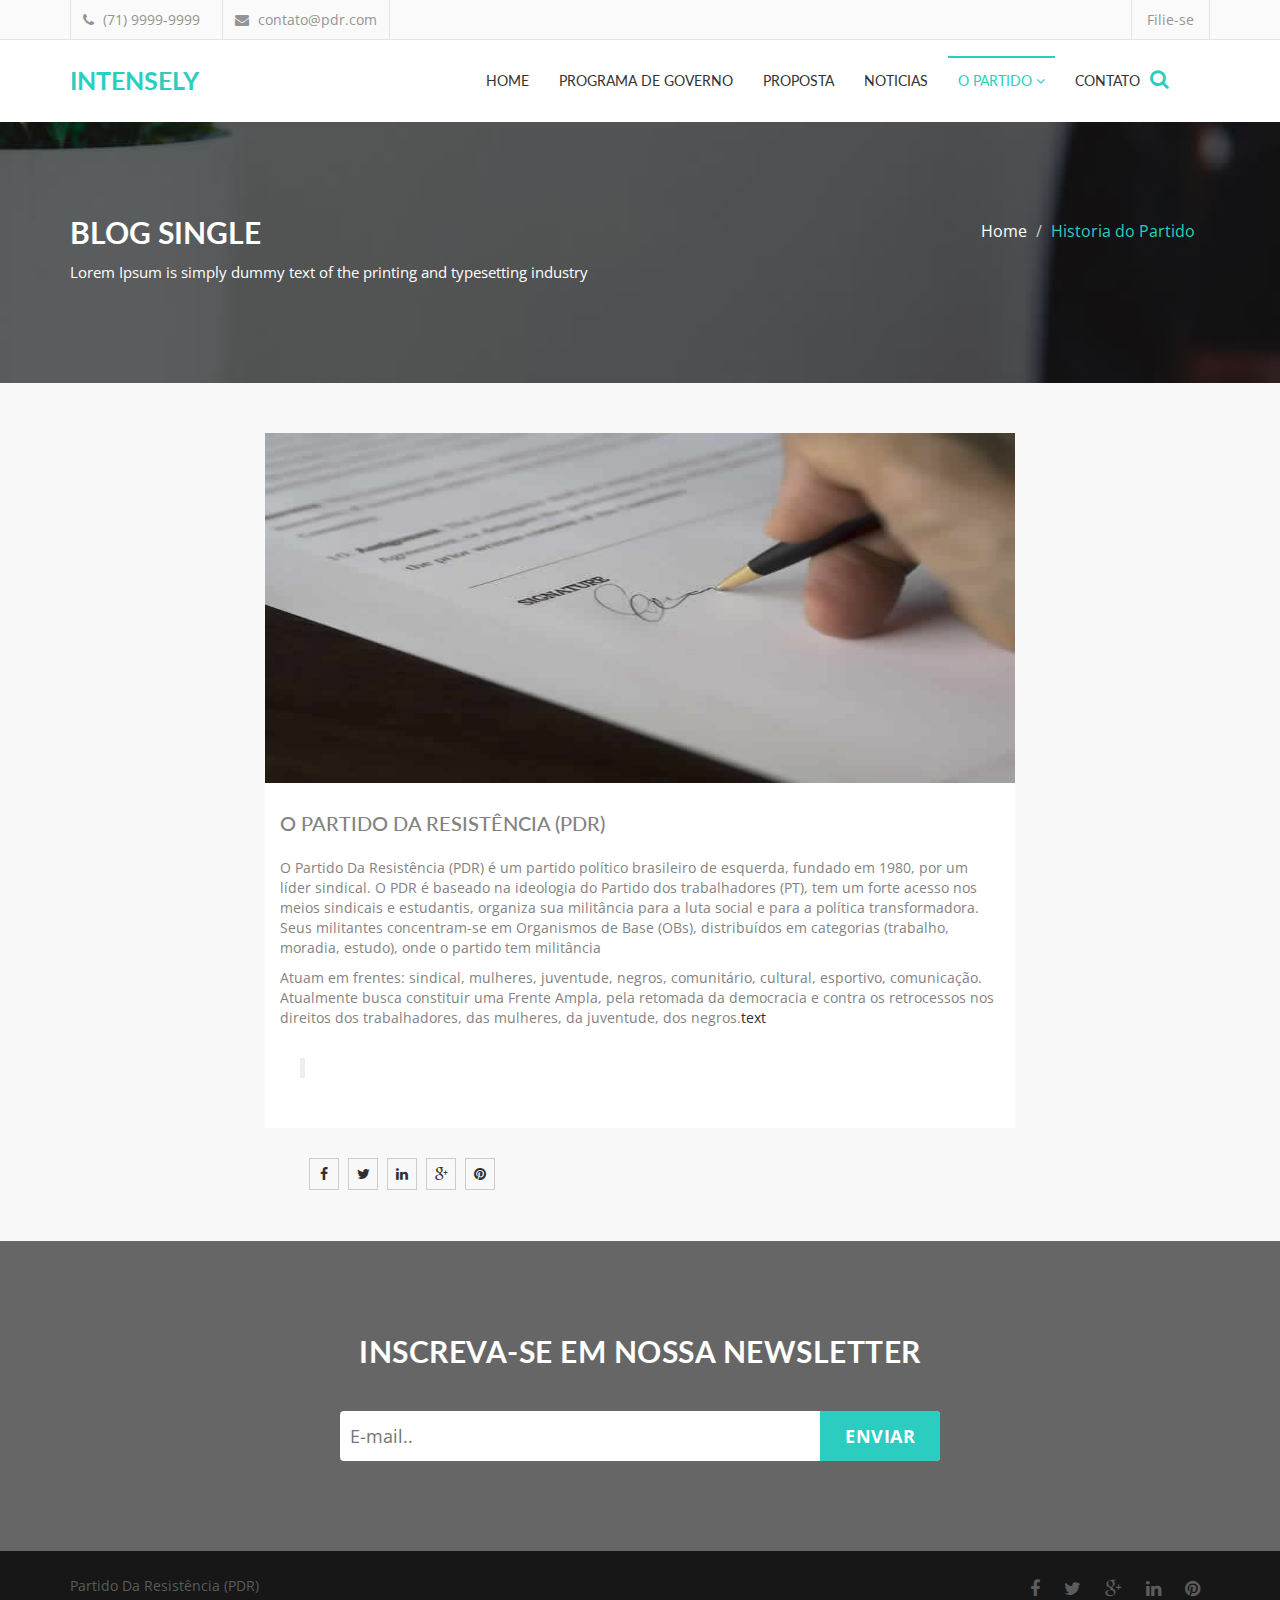
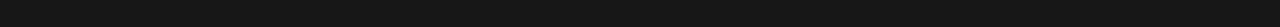
==== commit b5501f93: "Ajustes de Marcelo" ====
--- a/blog-archive.html
+++ b/blog-archive.html
@@ -1,11 +1,11 @@
 <!DOCTYPE html>
-<html lang="en">
+<html lang="pt-br">
   <head>
     <meta charset="utf-8">
     <meta http-equiv="X-UA-Compatible" content="IE=edge">
     <meta name="viewport" content="width=device-width, initial-scale=1">
     <!-- The above 3 meta tags *must* come first in the head; any other head content must come *after* these tags -->
-    <title>Intensely : Blog Archive</title>
+    <title>Intensely : Blog Single</title>
     <!-- Favicon -->
     <link rel="shortcut icon" type="image/icon" href="assets/images/favicon.ico"/>
     <!-- Font Awesome -->
@@ -20,7 +20,7 @@
     <link rel="stylesheet" type="text/css" href="assets/css/animate.css"/>  
     <!-- Bootstrap progressbar  -->
     <link rel="stylesheet" type="text/css" href="assets/css/bootstrap-progressbar-3.3.4.css"/> 
-    <!-- Theme color -->
+     <!-- Theme color -->
     <link id="switcher" href="assets/css/theme-color/default-theme.css" rel="stylesheet">
 
     <!-- Main Style -->
@@ -76,13 +76,13 @@
                 <li>
                   <div class="phone">
                     <i class="fa fa-phone"></i>
-                    +1(800) 699-7071
+                    (71) 9999-9999
                   </div>
                 </li>
                 <li>
                   <div class="mail">
                     <i class="fa fa-envelope"></i>
-                    iam@domain.com
+                    contato@pdr.com
                   </div>
                 </li>
               </ul>
@@ -90,7 +90,7 @@
           </div>
           <div class="col-md-6 col-sm-6 col-xs-6">
             <div class="header-login">
-              <a class="login modal-form" data-target="#login-form" data-toggle="modal" href="#">Login / Sign Up</a>
+              <a class="login modal-form" data-target="#login-form" data-toggle="modal" href="#">Filie-se</a>
             </div>
           </div>
         </div>
@@ -182,20 +182,20 @@
         <div id="navbar" class="navbar-collapse collapse">
           <ul id="top-menu" class="nav navbar-nav navbar-right main-nav">
             <li><a href="index.html">Home</a></li>
-            <li><a href="feature.html">Feature</a></li>
-            <li><a href="service.html">Service</a></li>
-            <li><a href="portfolio.html">Portfolio</a></li>
+            <li><a href="feature.html">Programa de Governo</a></li>
+            <li><a href="service.html">Proposta</a></li>
+            <li><a href="portfolio.html">Noticias</a></li>
             <li class="dropdown active">
-              <a href="#" class="dropdown-toggle" data-toggle="dropdown">Blog <span class="fa fa-angle-down"></span></a>
+              <a href="#" class="dropdown-toggle" data-toggle="dropdown">O partido <span class="fa fa-angle-down"></span></a>
               <ul class="dropdown-menu" role="menu">
-                <li><a href="blog-archive.html">Blog Archive</a></li>                
-                <li><a href="blog-single-with-left-sidebar.html">Blog Single with Left Sidebar</a></li>
-                <li><a href="blog-single-with-right-sidebar.html">Blog Single with Right Sidebar</a></li>
-                <li><a href="blog-single-with-out-sidebar.html">Blog Single with out Sidebar</a></li>           
+                <li><a href="blog-archive.html">Historia do Partido</a></li>                
+                <li><a href="blog-single-with-left-sidebar.html">Proposta</a></li>
+                <!--<li><a href="blog-single-with-right-sidebar.html">Blog Single with Right Sidebar</a></li>-->
+                <!--<li><a href="blog-single-with-out-sidebar.html">Blog Single with out Sidebar</a></li>-->          
               </ul>
             </li>
-            <li><a href="404.html">404 Page</a></li>               
-            <li><a href="contact.html">Contact</a></li>
+            <!--<li><a href="404.html">404 Page</a></li>-->              
+            <li><a href="contact.html">Contato</a></li>
           </ul>                     
         </div><!--/.nav-collapse -->
         <!-- search icon -->
@@ -206,7 +206,7 @@
       </div>     
     </nav>
   </section>
-  <!-- END MENU --> 
+  <!-- END MENU -->  
   
   <!-- Start single page header -->
   <section id="single-page-header">
@@ -215,7 +215,7 @@
         <div class="row">
           <div class="col-md-6 col-sm-6 col-xs-12">
             <div class="single-page-header-left">
-              <h2>Blog Archive</h2>
+              <h2>Blog Single</h2>
               <p>Lorem Ipsum is simply dummy text of the printing and typesetting industry</p>
             </div>
           </div>
@@ -223,7 +223,7 @@
             <div class="single-page-header-right">
               <ol class="breadcrumb">
                 <li><a href="#">Home</a></li>
-                <li class="active">Blog Archive</li>
+                <li class="active">Historia do Partido</li>
               </ol>
             </div>
           </div>
@@ -240,131 +240,105 @@
         <div class="col-md-12">
           <div class="blog-archive-area">
             <div class="row">
+              <div class="col-md-2"></div>
               <div class="col-md-8">
                 <div class="blog-archive-left">
                   <!-- Start blog news single -->
                   <article class="blog-news-single">
                     <div class="blog-news-img">
-                      <a href="blog-single-with-right-sidebar.html"><img src="assets/images/blog-img-1.jpg" alt="image"></a>
+                      <img src="assets/images/blog-img-1.jpg" alt="image">
                     </div>
                     <div class="blog-news-title">
-                      <h2><a href="blog-single-with-right-sidebar.html">All about writing story</a></h2>
-                      <p>By <a class="blog-author" href="#">John Powell</a> <span class="blog-date">|18 October 2015</span></p>
+                      <h2>O Partido Da Resistência (PDR) </h2>
+                      <!--<p>By <a class="blog-author" href="#">John Powell</a> <span class="blog-date">|18 October 2015</span></p>-->
                     </div>
-                    <div class="blog-news-details">
-                      <p>Lorem Ipsum is simply dummy text of the printing and typesetting industry. Lorem Ipsum has been the industry's standard dummy text ever since the</p>
-                      <a class="blog-more-btn" href="blog-single-with-right-sidebar.html">Read More <i class="fa fa-long-arrow-right"></i></a>
+                    <div class="blog-news-details blog-single-details">
+                      <p>O Partido Da Resistência (PDR) é um partido político brasileiro de esquerda, fundado em 1980, por um líder sindical. O PDR é baseado na ideologia do Partido dos trabalhadores (PT), tem um forte acesso nos meios sindicais e estudantis, organiza sua militância para a luta social e para a política transformadora. Seus militantes concentram-se em Organismos de Base (OBs), distribuídos em categorias (trabalho, moradia, estudo), onde o partido tem militância</p>
+
+                      <p>Atuam em frentes: sindical, mulheres, juventude, negros, comunitário, cultural, esportivo, comunicação. Atualmente busca constituir uma Frente Ampla, pela retomada da democracia e contra os retrocessos nos direitos dos trabalhadores, das mulheres, da juventude, dos negros.<a href="#">text</a></p>
+                      <blockquote>
+                        <!--<p>Contrary to popular belief, Lorem Ipsum is not simply random text. It has roots in a piece of classical Latin literature from</p>
+                        <span> - John Doe</span>
+                      </blockquote>
+                      <p>There are many variations of passages of Lorem Ipsum available, but the majority have suffered alteration in some form, by injected humour, or randomised words which don't look even slightly believable. If you are going to use a passage of Lorem Ipsum, you need to be sure there isn't anything embarrassing hidden in the middle of text</p>
+                      <ul>
+                        <li>There are many variations of passages of Lorem Ipsum</li>
+                        <li>There are many variations of passages of Lorem Ipsum</li>
+                        <li>There are many variations of passages of Lorem Ipsum</li>
+                        <li>There are many variations of passages of Lorem Ipsum</li>
+                        <li>There are many variations of passages of Lorem Ipsum</li>
+                      </ul>
+                      <ol>
+                        <li>There are many variations of passages of Lorem Ipsum</li>
+                        <li>There are many variations of passages of Lorem Ipsum</li>
+                        <li>There are many variations of passages of Lorem Ipsum</li>
+                        <li>There are many variations of passages of Lorem Ipsum</li>
+                        <li>There are many variations of passages of Lorem Ipsum</li>
+                      </ol>
+                      <h1>This is H1 Title Example</h1>
+                      <h2>This is H2 Title Example</h2>
+                      <h3>This is H3 Title Example</h3>
+                      <h4>This is H4 Title Example</h4>
+                      <h5>This is H5 Title Example</h5>
+                      <h6>This is H6 Title Example</h6>
+                      <div class="blog-single-bottom">
+                        <div class="row">
+                          <div class="col-md-8">
+                            <div class="blog-single-tag">
+                              <span class="fa fa-tags"></span>
+                              <a href="#">Design,</a>
+                              <a href="#">Photoshop,</a>
+                              <a href="#">Development</a>-->
+                            </div>
+                          </div>
+                          <div class="col-md-4">
+                            <div class="blog-single-social">
+                              <a href="#"><i class="fa fa-facebook"></i></a>
+                              <a href="#"><i class="fa fa-twitter"></i></a>
+                              <a href="#"><i class="fa fa-linkedin"></i></a>
+                              <a href="#"><i class="fa fa-google-plus"></i></a>
+                              <a href="#"><i class="fa fa-pinterest"></i></a>
+                            </div>
+                          </div>
+                        </div>
+                      </div>
                     </div>
                   </article>
-                  <!-- Start blog news single -->
-                  <article class="blog-news-single">
-                    <div class="blog-news-img">
-                      <a href="blog-single-with-right-sidebar.html"><img src="assets/images/blog-img-2.jpg" alt="image"></a>
+                  <!-- Start blog navigation -->
+                  <!--<div class="blog-navigation-area">
+                    <div class="blog-navigation-prev">
+                      <a href="#">
+                        <h5>All about writing story</h5>
+                        <span>Previous Post</span>
+                      </a>
                     </div>
-                    <div class="blog-news-title">
-                      <h2><a href="blog-single-with-right-sidebar.html">All about writing story</a></h2>
-                      <p>By <a class="blog-author" href="#">John Powell</a> <span class="blog-date">|18 October 2015</span></p>
+                    <div class="blog-navigation-next">
+                      <a href="#">
+                        <h5>All about friends story</h5>
+                        <span>Next Post</span>
+                      </a>
                     </div>
-                    <div class="blog-news-details">
-                      <p>Lorem Ipsum is simply dummy text of the printing and typesetting industry. Lorem Ipsum has been the industry's standard dummy text ever since the</p>
-                      <a class="blog-more-btn" href="blog-single-with-right-sidebar.html">Read More <i class="fa fa-long-arrow-right"></i></a>
-                    </div>
-                  </article>
-                  <!-- Start blog news single -->
-                  <article class="blog-news-single">
-                    <div class="blog-news-img">
-                      <a href="blog-single-with-right-sidebar.html"><img src="assets/images/blog-img-3.jpg" alt="image"></a>
-                    </div>
-                    <div class="blog-news-title">
-                      <h2><a href="blog-single-with-right-sidebar.html">All about writing story</a></h2>
-                      <p>By <a class="blog-author" href="#">John Powell</a> <span class="blog-date">|18 October 2015</span></p>
-                    </div>
-                    <div class="blog-news-details">
-                      <p>Lorem Ipsum is simply dummy text of the printing and typesetting industry. Lorem Ipsum has been the industry's standard dummy text ever since the</p>
-                      <a class="blog-more-btn" href="blog-single-with-right-sidebar.html">Read More <i class="fa fa-long-arrow-right"></i></a>
-                    </div>
-                  </article>
-                  <!-- Start blog pagination -->
-                  <div class="blog-pagination">
-                    <ul class="pagination-nav">
-                      <li><a href="#">1</a></li>
-                      <li><a href="#">2</a></li>
-                      <li><a href="#">3</a></li>
-                      <li><a href="#">4</a></li>
-                      <li><a href="#">5</a></li>
-                      <li><a href="#">6</a></li>
-                    </ul>
+                  </div>-->
+                  <!-- Start Comment box -->
+                  <!--<div class="comments-box-area">
+                    <h2>Leave a Comment</h2>
+                    <p>Your email address will not be published.</p>
+                    <form action="" class="comments-form">
+                       <div class="form-group">                        
+                        <input type="text" class="form-control" placeholder="Your Name">
+                      </div>
+                      <div class="form-group">                        
+                        <input type="email" class="form-control" placeholder="Email">
+                      </div>
+                       <div class="form-group">                        
+                        <textarea placeholder="Comment" rows="3" class="form-control"></textarea>
+                      </div>
+                      <button class="comment-btn">Submit Comment</button>
+                    </form>
                   </div>
                 </div>
-              </div>
-              <div class="col-md-4">
-                <aside class="blog-side-bar">
-                  <!-- Start sidebar widget -->
-                  <div class="sidebar-widget">
-                    <!-- Start blog search -->
-                    <form>                    
-                      <div class="search-group">                        
-                        <button type="button" class="blog-search-btn"><span class="fa fa-search"></span></button>
-                        <input type="search" placeholder="Search">
-                      </div>                    
-                    </form>
-                    <!-- End blog search -->                                
-                  </div>
-                  <!-- Start sidebar widget -->
-                  <div class="sidebar-widget">
-                    <h4 class="widget-title">Categories</h4>
-                    <ul class="widget-catg">                      
-                      <li><a href="#">Photoshop</a></li>
-                      <li><a href="#">Web Design</a></li>
-                      <li><a href="#">Web Development</a></li>
-                      <li><a href="#">UI Design</a></li>
-                      <li><a href="#">Photography</a></li>
-                    </ul>
-                  </div>
-                  <!-- Start sidebar widget -->
-                  <div class="sidebar-widget">
-                    <h4 class="widget-title">Text Widget</h4>
-                    <p>There are many variations of passages of Lorem Ipsum available, but the majority have suffered alteration in some form, by injected humour, or randomised words which don't look even slightly believable.</p>
-                  </div>
-                  <!-- Start sidebar widget -->
-                  <div class="sidebar-widget">
-                    <h4 class="widget-title">Tags</h4>
-                    <div class="tag-cloud">
-                      <a href="#">Responsive</a>
-                      <a href="#">Design</a>
-                      <a href="#">Modern</a>
-                      <a href="#">Business</a>
-                      <a href="#">Software</a>
-                      <a href="#">Photoshop</a>
-                      <a href="#">Fashion</a>                      
-                      <a href="#">News</a>
-                      <a href="#">Health</a>
-                      <a href="#">Education</a>
-                    </div>
-                  </div>
-                  <!-- Start sidebar widget -->
-                  <div class="sidebar-widget">
-                    <h4 class="widget-title">Archive</h4>
-                    <ul class="widget-archive">
-                      <li><a href="#">November 2015<span>(35)</span></a></li>
-                      <li><a href="#">October 2015<span>(55)</span></a></li>
-                      <li><a href="#">September 2015<span>(65)</span></a></li>
-                      <li><a href="#">August 2015<span>(75)</span></a></li>
-                      <li><a href="#">July 2015<span>(105)</span></a></li>
-                    </ul>
-                  </div>
-                  <!-- Start sidebar widget -->
-                  <div class="sidebar-widget">
-                    <h4 class="widget-title">Important Links</h4>
-                    <ul>
-                      <li><a href="#">Link 1</a></li>
-                      <li><a href="#">Link 2</a></li>
-                      <li><a href="#">Link 3</a></li>
-                      <li><a href="#">Link 4</a></li>
-                    </ul>
-                  </div>
-                </aside>
-              </div>
+              </div>-->
+              <div class="col-md-2"></div>             
             </div>
           </div>
         </div>
@@ -380,10 +354,10 @@
         <div class="row">
           <div class="col-md-12">
             <div class="subscribe-area">
-              <h2>Subscribe Newsletter</h2>
+              <h2>Inscreva-se em nossa Newsletter</h2>
               <form action="" class="subscrib-form">
-                <input type="text" placeholder="Enter Your E-mail..">
-                <button class="subscribe-btn" type="submit">Submit</button>
+                <input type="text" placeholder="E-mail..">
+                <button class="subscribe-btn" type="submit">Enviar</button>
               </form>
             </div>
           </div>
@@ -399,7 +373,7 @@
       <div class="row">
         <div class="col-md-6 col-sm-6">
           <div class="footer-left">
-            <p>Designed by <a href="http://www.markups.io/">MarkUps.io</a></p>
+            <p>Partido Da Resistência (PDR) <!--<a href="http://www.markups.io/">--></a></p>
           </div>
         </div>
         <div class="col-md-6 col-sm-6">
@@ -434,8 +408,8 @@
   <script type="text/javascript" src="assets/js/wow.js"></script> 
   <!-- progress bar   -->
   <script type="text/javascript" src="assets/js/bootstrap-progressbar.js"></script>  
-    
-   
+  
+ 
   <!-- Custom js -->
   <script type="text/javascript" src="assets/js/custom.js"></script>
     
